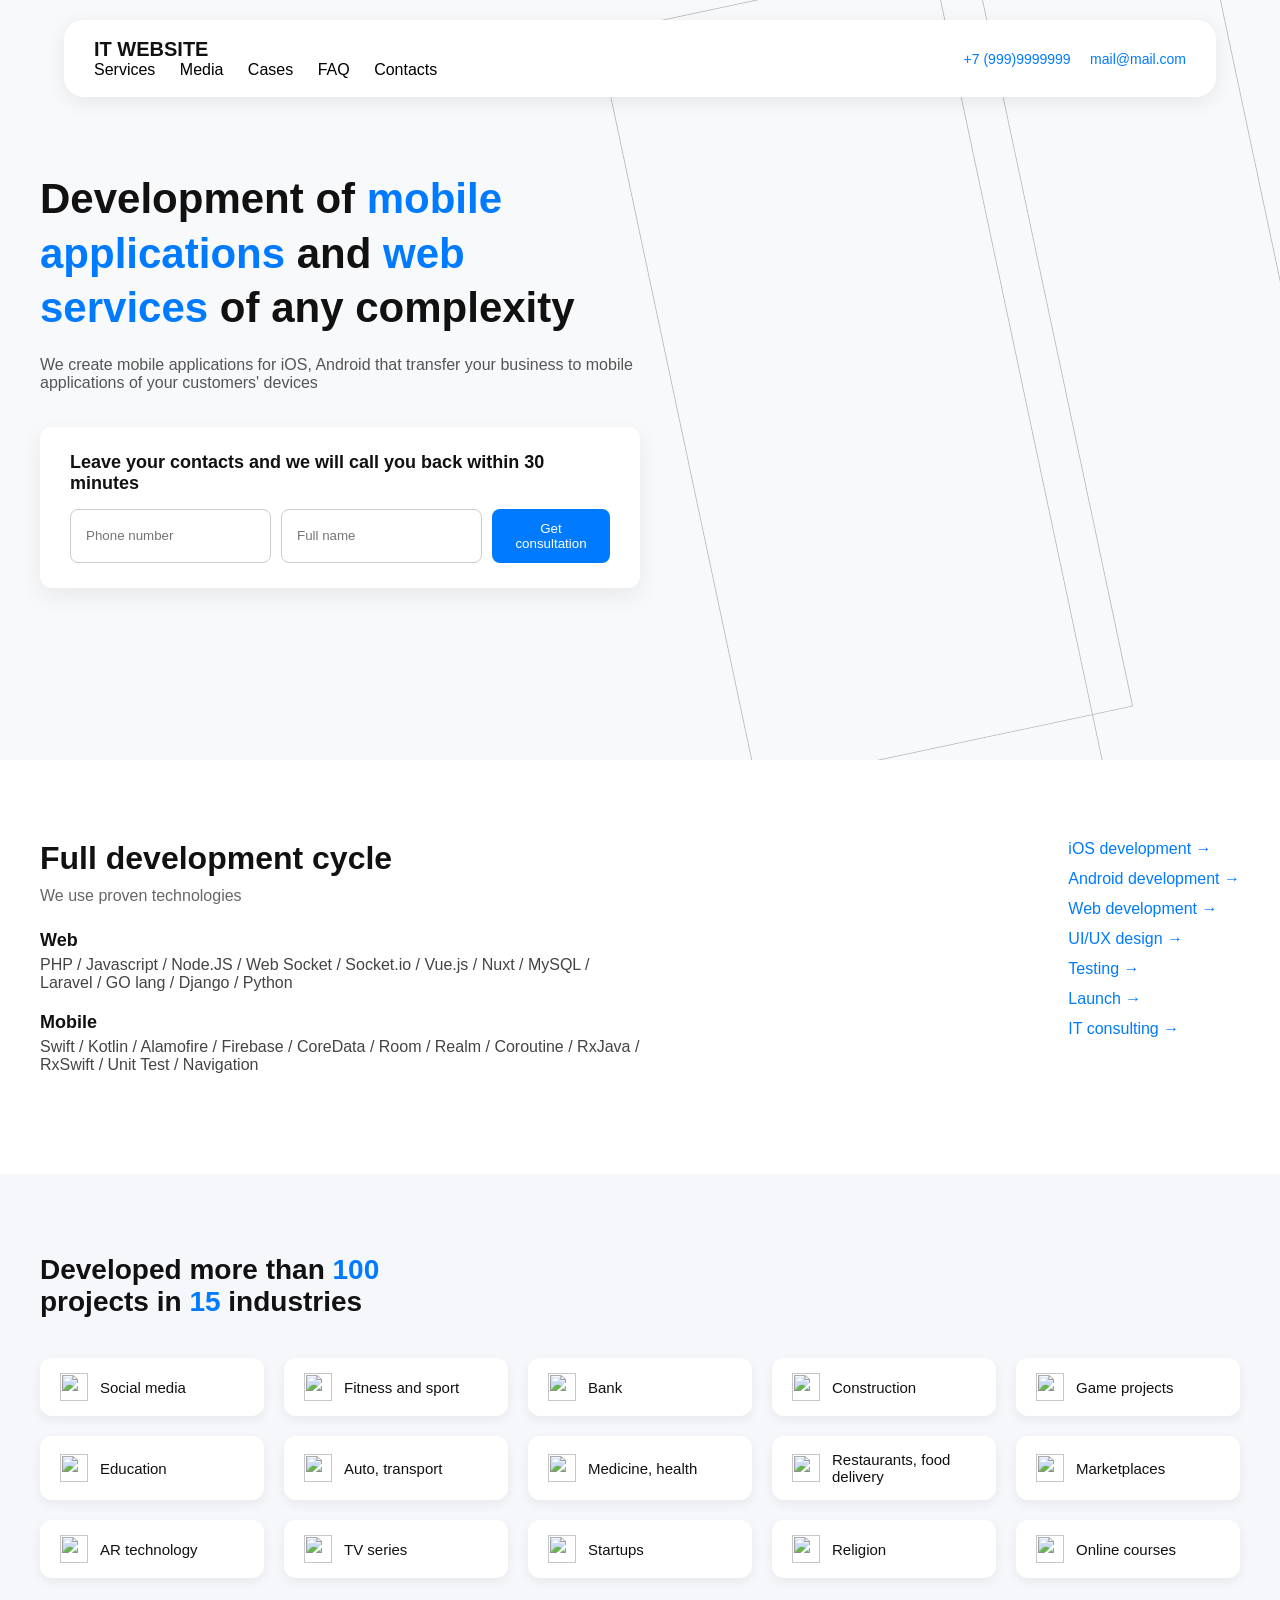
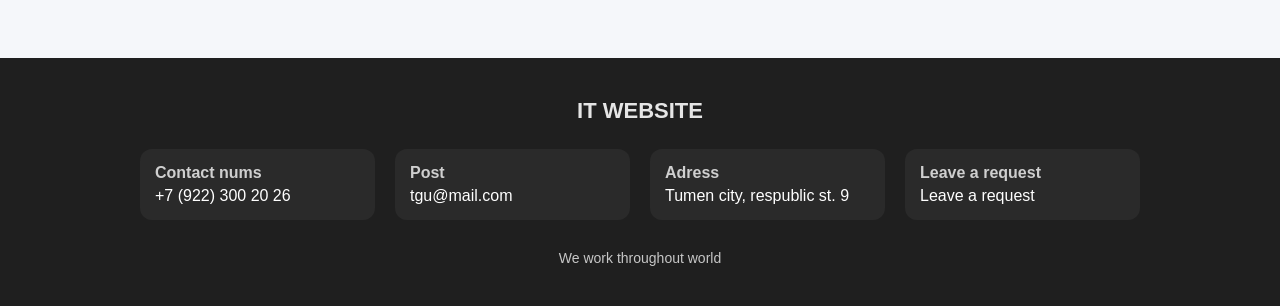
==== index.html @ d5c9a561 "Лабораторная работа 5()" ====
<!DOCTYPE html>
<html lang="ru">
<head>
    <meta charset="UTF-8">
    <meta name="viewport" content="width=device-width, initial-scale=1.0">
    <title>Главная страница</title>

    <link rel="stylesheet" href="assets/style/fonts.css">
    <link rel="stylesheet" href="assets/style/style.css">
</head>

<body class="main-page">
    <header class="modern-header">
        <div class="header-inner">

            <div class="header-left">
                <div class="burger">
                    <span></span>
                    <span></span>
                    <span></span>
                    
                </div>
                <span class="logo-text">IT WEBSITE</span>

                <nav class="main-menu">
                    <a href="index.html">Services</a>
                    <a href="#">Media</a>
                    <a href="#">Cases</a>
                    <a href="#">FAQ</a>
                    <a href="contacts.html">Contacts</a>
                </nav>
            </div>

            <div class="header-right">
                <a href="#" class="phone">+7 (999)9999999</a>
                <a href="#" class="email">mail@mail.com</a>
            </div>
        </div>
    </header>
    <div class="mobile-menu" id="mobileMenu">
        <button class="close-btn" id="closeBtn">&times;</button>
        <div class="mobile-logo">IT WEBSITE</div>
        

        <a href="index.html">Services</a>
        <a href="#">Media</a>
        <a href="#">Cases</a>
        <a href="#">FAQ</a>
        <a href="contacts.html">Contacts</a>

        <div class="mobile-bottom">
            <div class="mobile-phone">+7 (999)9999999</div>
            <div class="mobile-email">mail@mail.com</div>
        </div>
        
    </div>
    <main class="hero">
        <div class="hero-inner">

            <div class="hero-left">
                <h1 class="hero-title">
                    Development of <span>mobile applications</span> and 
                    <span>web services</span> of any complexity
                </h1>

                <p class="hero-subtitle">
                    We create mobile applications for iOS, Android that transfer your business
                    to mobile applications of your customers' devices
                </p>

                <div class="hero-form">
                    <h3>Leave your contacts and we will call you back within 30 minutes</h3>

                    <form>
                        <div class="form-row">
                            <input type="text" placeholder="Phone number">
                            <input type="text" placeholder="Full name">
                            <button class="btn-blue">Get consultation</button>
                        </div>
                    </form>
                </div>
            </div>

            <div class="hero-right">
                
                    <div class="img-wrapper img-1">
    
                        <img src="assets/images/column-left (1).webp" class="phone-img">
                    </div>
                    <div class="img-wrapper img-2" > 
                        <img src="assets/images/column-right.webp" class="phone-img ">
                    </div>
            
            </div>

        </div>
    </main>
    <section class="dev-cycle">
        <div class="dev-inner">

            <div class="dev-left">
                <h2 class="dev-title">Full development cycle</h2>
                <p class="dev-subtext">We use proven technologies</p>

                <div class="dev-block">
                    <h3>Web</h3>
                    <p>PHP / Javascript / Node.JS / Web Socket / Socket.io / Vue.js / Nuxt / MySQL / Laravel / GO lang / Django / Python</p>
                </div>

                <div class="dev-block">
                    <h3>Mobile</h3>
                    <p>Swift / Kotlin / Alamofire / Firebase / CoreData / Room / Realm / Coroutine / RxJava / RxSwift / Unit Test / Navigation</p>
                </div>
            </div>


            <div class="dev-right">
                <a href="#">iOS development →</a>
                <a href="#">Android development →</a>
                <a href="#">Web development →</a>
                <a href="#">UI/UX design →</a>
                <a href="#">Testing →</a>
                <a href="#">Launch →</a>
                <a href="#">IT consulting →</a>
            </div>

        </div>
    </section>

    <section class="industries">
        <div class="industries-inner">

            <h2 class="industries-title">
                Developed more than <span>100</span><br> projects in <span>15</span> industries
            </h2>

            <div class="industries-grid">
                <div class="ind-item">
                    <img src="assets/images/social-media.png" alt="">
                    Social media
                </div>

                <div class="ind-item">
                    <img src="assets/images/football.png" alt="">
                    Fitness and sport
                </div>

                <div class="ind-item">
                    <img src="assets/images/bank.png" alt="">
                    Bank
                </div>

                <div class="ind-item">
                    <img src="assets/images/builder.png" alt="">
                    Construction
                </div>

                <div class="ind-item">
                    <img src="assets/images/console.png" alt="">
                    Game projects
                </div>

                <div class="ind-item">
                    <img src="assets/images/graduation-cap.png" alt="">
                    Education
                </div>

                <div class="ind-item">
                    <img src="assets/images/car.png" alt="">
                    Auto, transport
                </div>

                <div class="ind-item">
                    <img src="assets/images/healthy.png" alt="">
                    Medicine, health
                </div>

                <div class="ind-item">
                    <img src="assets/images/food.png" alt="">
                    Restaurants, food delivery
                </div>

                <div class="ind-item">
                    <img src="assets/images/marketplace.png" alt="">
                    Marketplaces
                </div>

                <div class="ind-item">
                    <img src="assets/images/vr-goggles.png" alt="">
                    AR technology
                </div>

                <div class="ind-item">
                    <img src="assets/images/tv.png" alt="">
                    TV series
                </div>

                <div class="ind-item">
                    <img src="assets/images/travel.png" alt="">
                    Startups
                </div>

                <div class="ind-item">
                    <img src="assets/images/meditation.png" alt="">
                    Religion
                </div>

                <div class="ind-item">
                    <img src="assets/images/online-learning.png" alt="">
                    Online courses
                </div>
            </div>


        </div>
    </section>
    <footer class="modern-footer">
        <div class="footer-title">IT WEBSITE</div>

        <div class="footer-grid">
            <div class="footer-item">
                <div class="footer-label">Contact nums</div>
                <div class="footer-value">+7 (922) 300 20 26</div>
            </div>

            <div class="footer-item">
                <div class="footer-label">Post</div>
                <div class="footer-value">tgu@mail.com</div>
            </div>

            <div class="footer-item">
                <div class="footer-label">Adress</div>
                <div class="footer-value">Tumen city, respublic st. 9</div>
            </div>

            <div class="footer-item">
                <div class="footer-label">Leave a request</div>
                <div class="footer-value">Leave a request</div>
            </div>
        </div>

        <p class="footer-bottom">We work throughout world</p>
    </footer>
    <script>
        const burger = document.querySelector('.burger');
        const mobileMenu = document.getElementById('mobileMenu');
        const closeBtn = document.getElementById('closeBtn'); // новая кнопка

    // Открытие/закрытие меню при клике на бургер
        burger.addEventListener('click', () => {
            mobileMenu.classList.toggle('show');
            burger.classList.toggle('active');
        });

    // Закрытие меню при клике на крестик
        closeBtn.addEventListener('click', () => {
            mobileMenu.classList.remove('show');
            burger.classList.remove('active');
        });
    </script>
</body>
</html>
---- assets/style/fonts.css ----
@font-face {
    font-family: "Open Sans";
    src: url("../fonts/OpenSans-Regular.ttf") format("truetype");
    font-weight: normal;
    font-style: normal;
}

@font-face {
    font-family: "Open Sans";
    src: url("../fonts/OpenSans-Italic.ttf") format("truetype");
    font-weight: normal;
    font-style: italic;
}

@font-face {
    font-family: "Open Sans";
    src: url("../fonts/OpenSans-Bold.ttf") format("truetype");
    font-weight: bold;
    font-style: normal;
}
---- assets/style/style.css ----
* {
    margin: 0;
    padding: 0;
    box-sizing: border-box;
}
html, body {
    height: 100%;
}
body {
    font-family: Arial, sans-serif;
    background: #ffffff;
    color: #111;
    display: flex;
    flex-direction: column;
}

.modern-header {
    background: #ffffff;
    width: 90%;
    margin: 20px auto;
    border-radius: 20px;
    box-shadow: 0 5px 20px rgba(0,0,0,0.08);
    position: fixed;
    top: 0;
    left: 50%;
    transform: translateX(-50%);
    width: 90%;
    z-index: 998;
}

.header-inner {
    display: flex;
    justify-content: space-between;
    align-items: center;
    padding: 18px 30px;
}

.logo-text {
    font-size: 20px;
    font-weight: 700;
}

/* desktop menu */
.main-menu a {
    margin-right: 20px;
    text-decoration: none;
    color: #000;
}
.main-menu a:hover {
    color: #007bff;
}

main {
    flex: 1 0 auto;
}

.header-right a {
    margin-left: 15px;
    text-decoration: none;
    font-size: 14px;
    color: #007bff;
}

/* === HERO ======================= */

.hero {
    padding: 80px 0;
    background: #f8f9fb;
}

.hero-inner {
    display: flex;
    justify-content: space-between;
    align-items: center;
    max-width: 1300px;
    margin: 0 auto;
    padding: 0 40px;
    gap: 40px;
}

.hero-left {
    max-width: 600px;
}

.hero-title {
    font-size: 42px;
    line-height: 1.3;
    font-weight: 700;
}
.hero-title span {
    color: #007bff;
}

.hero-subtitle {
    margin: 20px 0 35px;
    font-size: 16px;
    color: #555;
}

.hero-form {
    background: #fff;
    padding: 25px 30px;
    border-radius: 12px;
    box-shadow: 0 8px 25px rgba(0,0,0,0.07);
}

.hero-form h3 {
    font-size: 18px;
    margin-bottom: 15px;
}

.form-row {
    display: flex;
    gap: 10px;
}

.form-row input {
    flex: 1;
    padding: 12px 15px;
    border-radius: 8px;
    border: 1px solid #ccc;
}

.btn-blue {
    padding: 12px 18px;
    background: #007bff;
    border-radius: 8px;
    border: none;
    color: white;
    cursor: pointer;
}
.btn-blue:hover {
    background: #0065d1;
}

.hero-right {
    position: relative;
    width: 550px;
    height: 600px;
}

.img-wrapper {
    position: absolute;
    overflow: 400px;
    border-radius: 25px;
}

.phone-img {
    width: 100%;
    height: 100%;
    object-fit: cover;
    transform: scale(1.1);  
}

.img-1 {
    width: 350px;
    height: 700px;
    left: 0;
    top: -60px;
    transform: rotate(-12deg);
}

.img-2 {
    width: 250px;
    height: 1000px;
    left: 325px;
    top: -300px;
    transform: rotate(-12deg);
}

/* === FOOTER =================== */

.modern-footer {
    background: #1f1f1f; 
    padding: 40px 20px;
    color: #e5e5e5;
}

.footer-title {
    text-align: center;
    font-size: 22px;
    font-weight: 700;
    margin-bottom: 25px;
}

.footer-grid {
    max-width: 1000px;
    margin: 0 auto;
    display: grid;
    grid-template-columns: repeat(4, 1fr);
    gap: 20px;
}

.footer-item {
    background: #2a2a2a;
    padding: 15px;
    border-radius: 12px;
}

.footer-label {
    font-weight: 600;
    margin-bottom: 5px;
    color: #cfcfcf;
}

.footer-value {
    color: #ffffff;
}

.footer-bottom {
    margin-top: 30px;
    text-align: center;
    font-size: 14px;
    color: #c7c7c7;
}

/* === DEV SECTION =================== */

.dev-cycle {
    background: #ffffff;
    padding: 80px 0;
    position: relative;
    z-index: 10px;
}

.dev-inner {
    max-width: 1300px;
    margin: 0 auto;
    padding: 0 40px;
    display: flex;
    justify-content: space-between;
    gap: 60px;
}

.dev-left {
    max-width: 600px;
}

.dev-title {
    font-size: 32px;
    font-weight: 700;
}

.dev-subtext {
    margin: 10px 0 25px;
    color: #666;
}

.dev-block h3 {
    font-size: 18px;
    margin-bottom: 5px;
}
.dev-block p {
    color: #444;
    margin-bottom: 20px;
}

.dev-right {
    display: flex;
    flex-direction: column;
    gap: 12px;
    font-size: 16px;
}

.dev-right a {
    text-decoration: none;
    color: #007bff;
    font-weight: 500;
}
.dev-right a:hover {
    text-decoration: underline;
}

/* === INDUSTRIES =================== */

.industries {
    background: #f5f7fa;
    padding: 80px 0;
}

.industries-inner {
    max-width: 1300px;
    margin: 0 auto;
    padding: 0 40px;
}

.industries-title {
    font-size: 28px;
    font-weight: 700;
    margin-bottom: 40px;
}
.industries-title span {
    color: #007bff;
}

.industries-grid {
    display: grid;
    grid-template-columns: repeat(5, 1fr);
    gap: 20px;
}

.ind-item {
    display: flex;
    align-items: center;
    gap: 12px;
    padding: 15px 20px;
    background: white;
    border-radius: 12px;
    box-shadow: 0 4px 12px rgba(0,0,0,0.06);
    font-size: 15px;
    font-weight: 500;
}

.ind-item img {
    width: 28px;
    height: 28px;
    object-fit: contain;
    opacity: 0.9;
}

/* ============================================ */
/* ---------- BURGER + MOBILE MENU ------------ */
/* ============================================ */

.burger {
    width: 26px;
    height: 20px;
    display: none;
    flex-direction: column;
    justify-content: space-between;
    cursor: pointer;
    position: relative;
    z-index: 999;
}
.close-btn {
    position: absolute;   /* относительно .mobile-menu */
    top: 15px;            /* отступ сверху */
    left: 15px;           /* отступ слева */
    background: transparent;
    border: none;
    font-size: 28px;
    cursor: pointer;
    z-index: 1000;        /* чтобы была выше всего меню */
}
.burger span {
    height: 3px;
    width: 100%;
    background: #000;
    border-radius: 3px;
    transition: 0.3s;
}

.burger.active span:nth-child(1) {
    transform: translateY(8px) rotate(45deg);
}
.burger.active span:nth-child(2) {
    opacity: 0;
}
.burger.active span:nth-child(3) {
    transform: translateY(-8px) rotate(-45deg);
}

.mobile-menu {
    display: none;
    flex-direction: column;
    position: fixed;
    top: 0;
    left: 0;
    width: 100%;
    height: 50%;
    background: #ffffff;
    z-index: 999;
    padding-top: 80px;
    box-shadow: 0 4px 15px rgba(0,0,0,0.1);
    overflow-y: auto;
    text-align: center;
}

.mobile-menu.show {
    display: flex;
}

.mobile-logo {
    font-size: 24px;
    font-weight: 700;
    padding: 20px 25px;
    border-bottom: 1px solid #f0f0f0;
    margin-bottom: 10px;
    text-align: center;
}

.mobile-menu a {
    padding: 18px 25px;
    text-decoration: none;
    color: #000;
    font-size: 20px;
    border-bottom: 1px solid #f5f5f5;
    text-align: center;
}
.mobile-menu a:hover {
    background: #f2f2f2;
}

.mobile-bottom {
    margin-top: 40px;
    padding: 30px 25px;
    border-top: none;
    color: #007bff;
    font-size: 18px;
    text-align: center;
}

.mobile-phone {
    
    gap: 15px;
    justify-content: center;
    display: flex;
}


/* ============================================ */
/* --------------- RESPONSIVE ---------------- */
/* ============================================ */

@media (max-width: 768px) {

    .header-inner {
        padding: 12px 20px;
    }
    .modern-header {
        padding: 10px 0;
    }

    .burger {
        display: flex;
    }

    .logo-text {
        position: absolute;
        left: 50%;
        transform: translateX(-50%);
        font-size: 20px;
        white-space: nowrap;
    }

    .header-right {
        margin-left: auto;
    }

    .header-left {
        display: flex;
        align-items: center;
        gap: 30px;
    }

    .main-menu {
        display: none;
    }

    .hero-inner {
        justify-content: space-between;
    }

    .img-1 {
        width: 250px;
        height: 600px;
        left: -20px;
        top: -40px;
        transform: rotate(-12deg);
    }

    .img-2 {
        width: 200px;
        height: 800px;
        left: 225px;
        top: -180px;
        transform: rotate(-12deg);
    }

    .hero-left {
        max-width: 100%;
    }

    .hero-title {
        font-size: 32px;
    }

    .hero-subtitle {
        font-size: 15px;
    }

    .form-row {
        flex-direction: column;
    }

    .industries-grid {
        grid-template-columns: repeat(3, 1fr);
        gap: 15px;
    }

    .footer-grid {
        grid-template-columns: repeat(2, 1fr);
    }

    .dev-inner {
        flex-direction: row;
        align-items: flex-start;
        justify-content: space-between;
        padding: 0 20px;
        gap: 20px;
        width: 768px;
        
    }

    .dev-left {
        max-width: 60%;
    }

    .dev-right {
        max-width: 50%;
        margin-top: 0;
        text-align: right;
        display: flex;
        flex-direction: column;
        gap: 10px;
    }
}

@media (max-width: 425px) {

    .hero-inner {
        
        align-items: center;
        text-align: center;
        padding: 0 20px;
        flex-direction: column;
       
    }
    .header-right {
        margin-left: auto;
    }
    

    .hero-right {
        width: 100%;
        height: auto;
        display: flex;
        justify-content: center;
        gap: 20px;
        margin-top: 40px;
        position: relative;
        margin-left: auto;
    }

    .img-wrapper {
        position: relative;
        transform: none;
        left: 0;
        top: 0;
        width: 140px !important;
        height: 280px !important;

    }

    
    .hero-form {
        width: 100%;
    }


    
    .dev-inner {
        flex-direction: column;
        align-items: center;
        text-align: center;
        gap: 30px;
        padding: 0 15px;
        width: 100%;
    }
    


    header a {
        color: inherit !important;
        text-decoration: none !important;
        display: none;
    }
    .dev-left,
    .dev-right {
        max-width: 100%;
        text-align: center;
    }

    .dev-right a {
        text-align: center;
        font-size: 16px;
    }
    
    
    .industries-inner {
        padding: 0 15px;
        width: 100%;
    }

    .industries-grid {
        width: 100%;
        grid-template-columns: 1fr;
        gap: 15px;
    }

    .ind-item {
        justify-content: center;
        width: 100%;
    }


   
    .modern-footer {
        text-align: center;
    }

    .footer-grid {
        width: 100%;
        grid-template-columns: 1fr;
    }

    .footer-item {
        width: 100%;
        text-align: center;
    }
   
}
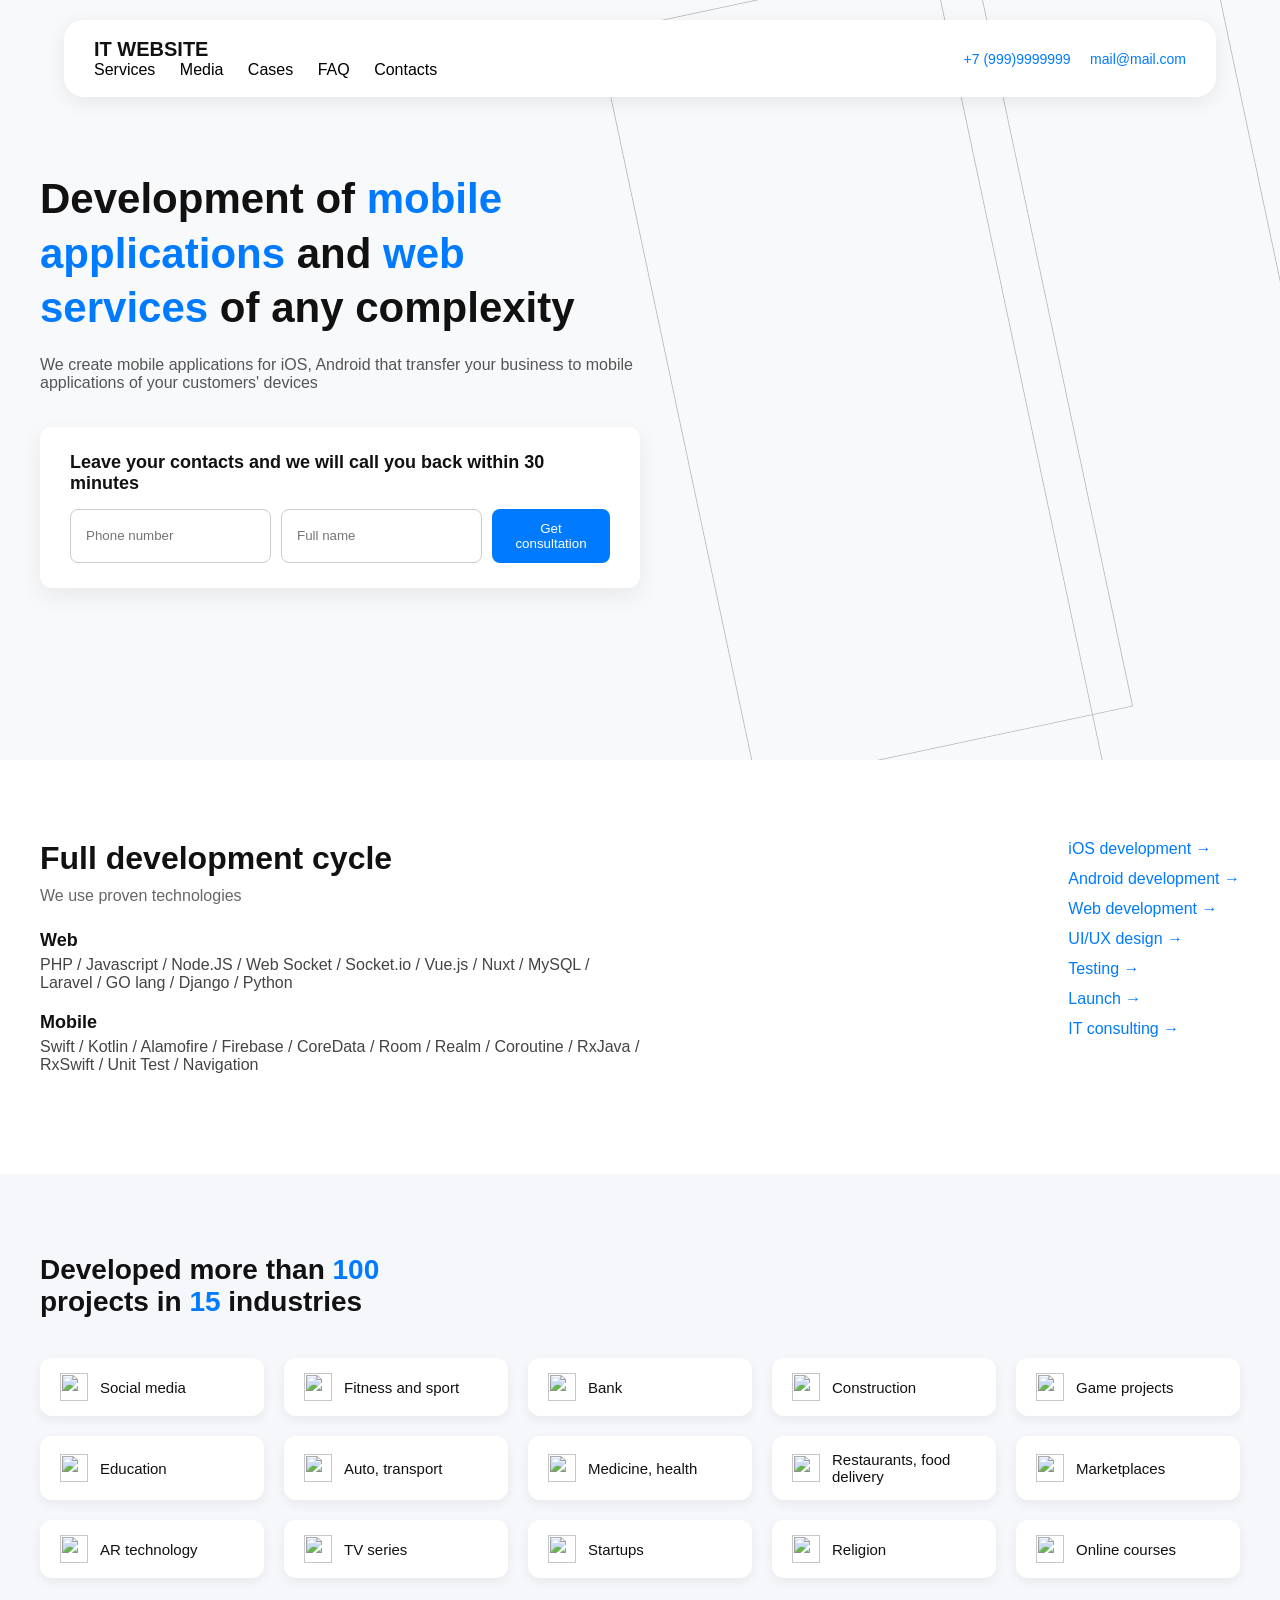
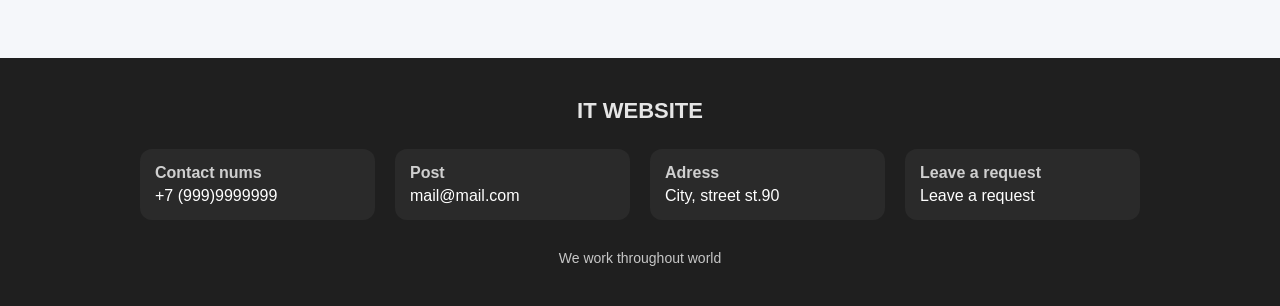
==== commit 8f7965b9: "lesson6" ====
--- a/index.html
+++ b/index.html
@@ -220,17 +220,17 @@
         <div class="footer-grid">
             <div class="footer-item">
                 <div class="footer-label">Contact nums</div>
-                <div class="footer-value">+7 (922) 300 20 26</div>
+                <div class="footer-value">+7 (999)9999999</div>
             </div>
 
             <div class="footer-item">
                 <div class="footer-label">Post</div>
-                <div class="footer-value">tgu@mail.com</div>
+                <div class="footer-value">mail@mail.com</div>
             </div>
 
             <div class="footer-item">
                 <div class="footer-label">Adress</div>
-                <div class="footer-value">Tumen city, respublic st. 9</div>
+                <div class="footer-value">City, street st.90</div>
             </div>
 
             <div class="footer-item">
--- a/assets/style/style.css
+++ b/assets/style/style.css
@@ -1,632 +1,483 @@
 * {
-    margin: 0;
-    padding: 0;
-    box-sizing: border-box;
-}
+  margin: 0;
+  padding: 0;
+  box-sizing: border-box;
+}
+
 html, body {
-    height: 100%;
-}
+  height: 100%;
+}
+
 body {
-    font-family: Arial, sans-serif;
-    background: #ffffff;
-    color: #111;
+  font-family: Arial, sans-serif;
+  background: #ffffff;
+  color: #111;
+  display: flex;
+  flex-direction: column;
+}
+
+.modern-header {
+  background: #ffffff;
+  width: 90%;
+  margin: 20px auto;
+  border-radius: 20px;
+  box-shadow: 0 5px 20px rgba(0, 0, 0, 0.08);
+  position: fixed;
+  top: 0;
+  left: 50%;
+  transform: translateX(-50%);
+  z-index: 998;
+}
+.modern-header .header-inner {
+  display: flex;
+  justify-content: space-between;
+  align-items: center;
+  padding: 18px 30px;
+}
+.modern-header .logo-text {
+  font-size: 20px;
+  font-weight: 700;
+}
+.modern-header .main-menu a {
+  margin-right: 20px;
+  text-decoration: none;
+  color: #000;
+}
+.modern-header .main-menu a:hover {
+  color: #007bff;
+}
+.modern-header .header-right a {
+  margin-left: 15px;
+  text-decoration: none;
+  font-size: 14px;
+  color: #007bff;
+}
+
+main {
+  flex: 1 0 auto;
+}
+
+.hero {
+  padding: 80px 0;
+  background: #f8f9fb;
+}
+.hero .hero-inner {
+  display: flex;
+  justify-content: space-between;
+  align-items: center;
+  max-width: 1300px;
+  margin: 0 auto;
+  padding: 0 40px;
+  gap: 40px;
+}
+.hero .hero-left {
+  max-width: 600px;
+}
+.hero .hero-left .hero-title {
+  font-size: 42px;
+  line-height: 1.3;
+  font-weight: 700;
+}
+.hero .hero-left .hero-title span {
+  color: #007bff;
+}
+.hero .hero-left .hero-subtitle {
+  margin: 20px 0 35px;
+  font-size: 16px;
+  color: #555;
+}
+.hero .hero-left .hero-form {
+  background: #ffffff;
+  padding: 25px 30px;
+  border-radius: 12px;
+  box-shadow: 0 8px 25px rgba(0, 0, 0, 0.07);
+}
+.hero .hero-left .hero-form h3 {
+  font-size: 18px;
+  margin-bottom: 15px;
+}
+.hero .hero-left .hero-form .form-row {
+  display: flex;
+  gap: 10px;
+}
+.hero .hero-left .hero-form .form-row input {
+  flex: 1;
+  padding: 12px 15px;
+  border-radius: 8px;
+  border: 1px solid #ccc;
+}
+.hero .hero-left .btn-blue {
+  padding: 12px 18px;
+  background: #007bff;
+  border-radius: 8px;
+  border: none;
+  color: white;
+  cursor: pointer;
+}
+.hero .hero-left .btn-blue:hover {
+  background: rgb(0, 103.32, 214.2);
+}
+.hero .hero-right {
+  position: relative;
+  width: 550px;
+  height: 600px;
+}
+.hero .hero-right .img-wrapper {
+  position: absolute;
+  border-radius: 25px;
+}
+.hero .hero-right .img-wrapper .phone-img {
+  width: 100%;
+  height: 100%;
+  -o-object-fit: cover;
+     object-fit: cover;
+  transform: scale(1.1);
+}
+.hero .hero-right .img-1 {
+  width: 350px;
+  height: 700px;
+  left: 0;
+  top: -60px;
+  transform: rotate(-12deg);
+}
+.hero .hero-right .img-2 {
+  width: 250px;
+  height: 1000px;
+  left: 325px;
+  top: -300px;
+  transform: rotate(-12deg);
+}
+
+.modern-footer {
+  background: #1f1f1f;
+  padding: 40px 20px;
+  color: #e5e5e5;
+}
+.modern-footer .footer-title {
+  text-align: center;
+  font-size: 22px;
+  font-weight: 700;
+  margin-bottom: 25px;
+}
+.modern-footer .footer-grid {
+  max-width: 1000px;
+  margin: 0 auto;
+  display: grid;
+  grid-template-columns: repeat(4, 1fr);
+  gap: 20px;
+}
+.modern-footer .footer-grid .footer-item {
+  background: #2a2a2a;
+  padding: 15px;
+  border-radius: 12px;
+}
+.modern-footer .footer-grid .footer-item .footer-label {
+  font-weight: 600;
+  margin-bottom: 5px;
+  color: #cfcfcf;
+}
+.modern-footer .footer-grid .footer-item .footer-value {
+  color: white;
+}
+.modern-footer .footer-bottom {
+  margin-top: 30px;
+  text-align: center;
+  font-size: 14px;
+  color: #c7c7c7;
+}
+
+@keyframes moveUpDown {
+  0% {
+    transform: translateY(0);
+  }
+  50% {
+    transform: translateY(-25px);
+  }
+  100% {
+    transform: translateY(0);
+  }
+}
+@keyframes moveDownUp {
+  0% {
+    transform: translateY(0);
+  }
+  50% {
+    transform: translateY(25px);
+  }
+  100% {
+    transform: translateY(0);
+  }
+}
+.hero-right .img-wrapper .phone-img {
+  display: block;
+}
+.hero-right .img-1 .phone-img {
+  animation: moveUpDown 6s ease-in-out infinite;
+}
+.hero-right .img-2 .phone-img {
+  animation: moveDownUp 6s ease-in-out infinite;
+}
+
+.dev-cycle {
+  background: #ffffff;
+  padding: 80px 0;
+  position: relative;
+  z-index: 10;
+}
+.dev-cycle .dev-inner {
+  max-width: 1300px;
+  margin: 0 auto;
+  padding: 0 40px;
+  display: flex;
+  justify-content: space-between;
+  gap: 60px;
+}
+.dev-cycle .dev-inner .dev-left {
+  max-width: 600px;
+}
+.dev-cycle .dev-inner .dev-left .dev-title {
+  font-size: 32px;
+  font-weight: 700;
+}
+.dev-cycle .dev-inner .dev-left .dev-subtext {
+  margin: 10px 0 25px;
+  color: #666;
+}
+.dev-cycle .dev-inner .dev-left .dev-block h3 {
+  font-size: 18px;
+  margin-bottom: 5px;
+}
+.dev-cycle .dev-inner .dev-left .dev-block p {
+  color: #444;
+  margin-bottom: 20px;
+}
+.dev-cycle .dev-inner .dev-right {
+  display: flex;
+  flex-direction: column;
+  gap: 12px;
+  font-size: 16px;
+}
+.dev-cycle .dev-inner .dev-right a {
+  text-decoration: none;
+  color: #007bff;
+  font-weight: 500;
+}
+.dev-cycle .dev-inner .dev-right a:hover {
+  text-decoration: underline;
+}
+
+.industries {
+  background: #f5f7fa;
+  padding: 80px 0;
+}
+.industries .industries-inner {
+  max-width: 1300px;
+  margin: 0 auto;
+  padding: 0 40px;
+}
+.industries .industries-inner .industries-title {
+  font-size: 28px;
+  font-weight: 700;
+  margin-bottom: 40px;
+}
+.industries .industries-inner .industries-title span {
+  color: #007bff;
+}
+.industries .industries-inner .industries-grid {
+  display: grid;
+  grid-template-columns: repeat(5, 1fr);
+  gap: 20px;
+}
+.industries .industries-inner .industries-grid .ind-item {
+  display: flex;
+  align-items: center;
+  gap: 12px;
+  padding: 15px 20px;
+  background: white;
+  border-radius: 12px;
+  box-shadow: 0 4px 12px rgba(0, 0, 0, 0.06);
+  font-size: 15px;
+  font-weight: 500;
+}
+.industries .industries-inner .industries-grid .ind-item img {
+  width: 28px;
+  height: 28px;
+  -o-object-fit: contain;
+     object-fit: contain;
+  opacity: 0.9;
+}
+
+.burger {
+  width: 26px;
+  height: 20px;
+  display: none;
+  flex-direction: column;
+  justify-content: space-between;
+  cursor: pointer;
+  position: relative;
+  z-index: 999;
+}
+.burger span {
+  height: 3px;
+  width: 100%;
+  background: #000;
+  border-radius: 3px;
+  transition: 0.3s;
+}
+.burger.active span:nth-child(1) {
+  transform: translateY(8px) rotate(45deg);
+}
+.burger.active span:nth-child(2) {
+  opacity: 0;
+}
+.burger.active span:nth-child(3) {
+  transform: translateY(-8px) rotate(-45deg);
+}
+
+.close-btn {
+  position: absolute;
+  top: 15px;
+  left: 15px;
+  background: transparent;
+  border: none;
+  font-size: 28px;
+  cursor: pointer;
+  z-index: 1000;
+}
+
+.mobile-menu {
+  display: none;
+  flex-direction: column;
+  position: fixed;
+  top: 0;
+  left: 0;
+  width: 100%;
+  height: 50%;
+  background: #ffffff;
+  z-index: 999;
+  padding-top: 80px;
+  box-shadow: 0 4px 15px rgba(0, 0, 0, 0.1);
+  overflow-y: auto;
+  text-align: center;
+}
+.mobile-menu.show {
+  display: flex;
+}
+.mobile-menu .mobile-logo {
+  font-size: 24px;
+  font-weight: 700;
+  padding: 20px 25px;
+  border-bottom: 1px solid #f0f0f0;
+  margin-bottom: 10px;
+}
+.mobile-menu a {
+  padding: 18px 25px;
+  text-decoration: none;
+  color: #000;
+  font-size: 20px;
+  border-bottom: 1px solid #f5f5f5;
+}
+.mobile-menu a:hover {
+  background: #f2f2f2;
+}
+.mobile-menu .mobile-bottom {
+  margin-top: 40px;
+  padding: 30px 25px;
+  color: #007bff;
+  font-size: 18px;
+}
+.mobile-menu .mobile-bottom .mobile-phone {
+  display: flex;
+  justify-content: center;
+  gap: 15px;
+}
+
+@media (max-width: 768px) {
+  .header-inner {
+    padding: 12px 20px;
+  }
+  .modern-header {
+    padding: 10px 0;
+  }
+  .burger {
     display: flex;
-    flex-direction: column;
-}
-
-.modern-header {
-    background: #ffffff;
-    width: 90%;
-    margin: 20px auto;
-    border-radius: 20px;
-    box-shadow: 0 5px 20px rgba(0,0,0,0.08);
-    position: fixed;
-    top: 0;
+  }
+  .logo-text {
+    position: absolute;
     left: 50%;
     transform: translateX(-50%);
-    width: 90%;
-    z-index: 998;
-}
-
-.header-inner {
+    font-size: 20px;
+    white-space: nowrap;
+  }
+  .main-menu {
+    display: none;
+  }
+  .hero-inner {
+    justify-content: space-between;
+  }
+  .img-1 {
+    width: 250px;
+    height: 600px;
+    left: -20px;
+    top: -40px;
+  }
+  .img-2 {
+    width: 200px;
+    height: 800px;
+    left: 225px;
+    top: -180px;
+  }
+  .form-row {
+    flex-direction: column;
+  }
+  .industries-grid {
+    grid-template-columns: repeat(3, 1fr);
+    gap: 15px;
+  }
+  .footer-grid {
+    grid-template-columns: repeat(2, 1fr);
+  }
+  .dev-inner {
+    flex-direction: row;
+    padding: 0 20px;
+    gap: 20px;
+    width: 768px;
+  }
+  .dev-left {
+    max-width: 60%;
+  }
+  .dev-right {
+    max-width: 50%;
+    text-align: right;
+  }
+}
+@media (max-width: 425px) {
+  .hero-inner {
+    flex-direction: column;
+    text-align: center;
+    padding: 0 20px;
+  }
+  .hero-right {
+    width: 100%;
     display: flex;
-    justify-content: space-between;
-    align-items: center;
-    padding: 18px 30px;
-}
-
-.logo-text {
-    font-size: 20px;
-    font-weight: 700;
-}
-
-/* desktop menu */
-.main-menu a {
-    margin-right: 20px;
-    text-decoration: none;
-    color: #000;
-}
-.main-menu a:hover {
-    color: #007bff;
-}
-
-main {
-    flex: 1 0 auto;
-}
-
-.header-right a {
-    margin-left: 15px;
-    text-decoration: none;
-    font-size: 14px;
-    color: #007bff;
-}
-
-/* === HERO ======================= */
-
-.hero {
-    padding: 80px 0;
-    background: #f8f9fb;
-}
-
-.hero-inner {
-    display: flex;
-    justify-content: space-between;
-    align-items: center;
-    max-width: 1300px;
-    margin: 0 auto;
-    padding: 0 40px;
-    gap: 40px;
-}
-
-.hero-left {
-    max-width: 600px;
-}
-
-.hero-title {
-    font-size: 42px;
-    line-height: 1.3;
-    font-weight: 700;
-}
-.hero-title span {
-    color: #007bff;
-}
-
-.hero-subtitle {
-    margin: 20px 0 35px;
-    font-size: 16px;
-    color: #555;
-}
-
-.hero-form {
-    background: #fff;
-    padding: 25px 30px;
-    border-radius: 12px;
-    box-shadow: 0 8px 25px rgba(0,0,0,0.07);
-}
-
-.hero-form h3 {
-    font-size: 18px;
-    margin-bottom: 15px;
-}
-
-.form-row {
-    display: flex;
-    gap: 10px;
-}
-
-.form-row input {
-    flex: 1;
-    padding: 12px 15px;
-    border-radius: 8px;
-    border: 1px solid #ccc;
-}
-
-.btn-blue {
-    padding: 12px 18px;
-    background: #007bff;
-    border-radius: 8px;
-    border: none;
-    color: white;
-    cursor: pointer;
-}
-.btn-blue:hover {
-    background: #0065d1;
-}
-
-.hero-right {
+    justify-content: center;
+    margin-top: 40px;
+  }
+  .hero-right .img-wrapper {
     position: relative;
-    width: 550px;
-    height: 600px;
-}
-
-.img-wrapper {
-    position: absolute;
-    overflow: 400px;
-    border-radius: 25px;
-}
-
-.phone-img {
+    width: 140px !important;
+    height: 280px !important;
+  }
+  .dev-inner {
+    flex-direction: column;
+    text-align: center;
+    gap: 30px;
     width: 100%;
-    height: 100%;
-    object-fit: cover;
-    transform: scale(1.1);  
-}
-
-.img-1 {
-    width: 350px;
-    height: 700px;
-    left: 0;
-    top: -60px;
-    transform: rotate(-12deg);
-}
-
-.img-2 {
-    width: 250px;
-    height: 1000px;
-    left: 325px;
-    top: -300px;
-    transform: rotate(-12deg);
-}
-
-/* === FOOTER =================== */
-
-.modern-footer {
-    background: #1f1f1f; 
-    padding: 40px 20px;
-    color: #e5e5e5;
-}
-
-.footer-title {
-    text-align: center;
-    font-size: 22px;
-    font-weight: 700;
-    margin-bottom: 25px;
-}
-
-.footer-grid {
-    max-width: 1000px;
-    margin: 0 auto;
-    display: grid;
-    grid-template-columns: repeat(4, 1fr);
-    gap: 20px;
-}
-
-.footer-item {
-    background: #2a2a2a;
-    padding: 15px;
-    border-radius: 12px;
-}
-
-.footer-label {
-    font-weight: 600;
-    margin-bottom: 5px;
-    color: #cfcfcf;
-}
-
-.footer-value {
-    color: #ffffff;
-}
-
-.footer-bottom {
-    margin-top: 30px;
-    text-align: center;
-    font-size: 14px;
-    color: #c7c7c7;
-}
-
-/* === DEV SECTION =================== */
-
-.dev-cycle {
-    background: #ffffff;
-    padding: 80px 0;
-    position: relative;
-    z-index: 10px;
-}
-
-.dev-inner {
-    max-width: 1300px;
-    margin: 0 auto;
-    padding: 0 40px;
-    display: flex;
-    justify-content: space-between;
-    gap: 60px;
-}
-
-.dev-left {
-    max-width: 600px;
-}
-
-.dev-title {
-    font-size: 32px;
-    font-weight: 700;
-}
-
-.dev-subtext {
-    margin: 10px 0 25px;
-    color: #666;
-}
-
-.dev-block h3 {
-    font-size: 18px;
-    margin-bottom: 5px;
-}
-.dev-block p {
-    color: #444;
-    margin-bottom: 20px;
-}
-
-.dev-right {
-    display: flex;
-    flex-direction: column;
-    gap: 12px;
-    font-size: 16px;
-}
-
-.dev-right a {
-    text-decoration: none;
-    color: #007bff;
-    font-weight: 500;
-}
-.dev-right a:hover {
-    text-decoration: underline;
-}
-
-/* === INDUSTRIES =================== */
-
-.industries {
-    background: #f5f7fa;
-    padding: 80px 0;
-}
-
-.industries-inner {
-    max-width: 1300px;
-    margin: 0 auto;
-    padding: 0 40px;
-}
-
-.industries-title {
-    font-size: 28px;
-    font-weight: 700;
-    margin-bottom: 40px;
-}
-.industries-title span {
-    color: #007bff;
-}
-
-.industries-grid {
-    display: grid;
-    grid-template-columns: repeat(5, 1fr);
-    gap: 20px;
-}
-
-.ind-item {
-    display: flex;
-    align-items: center;
-    gap: 12px;
-    padding: 15px 20px;
-    background: white;
-    border-radius: 12px;
-    box-shadow: 0 4px 12px rgba(0,0,0,0.06);
-    font-size: 15px;
-    font-weight: 500;
-}
-
-.ind-item img {
-    width: 28px;
-    height: 28px;
-    object-fit: contain;
-    opacity: 0.9;
-}
-
-/* ============================================ */
-/* ---------- BURGER + MOBILE MENU ------------ */
-/* ============================================ */
-
-.burger {
-    width: 26px;
-    height: 20px;
-    display: none;
-    flex-direction: column;
-    justify-content: space-between;
-    cursor: pointer;
-    position: relative;
-    z-index: 999;
-}
-.close-btn {
-    position: absolute;   /* относительно .mobile-menu */
-    top: 15px;            /* отступ сверху */
-    left: 15px;           /* отступ слева */
-    background: transparent;
-    border: none;
-    font-size: 28px;
-    cursor: pointer;
-    z-index: 1000;        /* чтобы была выше всего меню */
-}
-.burger span {
-    height: 3px;
-    width: 100%;
-    background: #000;
-    border-radius: 3px;
-    transition: 0.3s;
-}
-
-.burger.active span:nth-child(1) {
-    transform: translateY(8px) rotate(45deg);
-}
-.burger.active span:nth-child(2) {
-    opacity: 0;
-}
-.burger.active span:nth-child(3) {
-    transform: translateY(-8px) rotate(-45deg);
-}
-
-.mobile-menu {
-    display: none;
-    flex-direction: column;
-    position: fixed;
-    top: 0;
-    left: 0;
-    width: 100%;
-    height: 50%;
-    background: #ffffff;
-    z-index: 999;
-    padding-top: 80px;
-    box-shadow: 0 4px 15px rgba(0,0,0,0.1);
-    overflow-y: auto;
-    text-align: center;
-}
-
-.mobile-menu.show {
-    display: flex;
-}
-
-.mobile-logo {
-    font-size: 24px;
-    font-weight: 700;
-    padding: 20px 25px;
-    border-bottom: 1px solid #f0f0f0;
-    margin-bottom: 10px;
-    text-align: center;
-}
-
-.mobile-menu a {
-    padding: 18px 25px;
-    text-decoration: none;
-    color: #000;
-    font-size: 20px;
-    border-bottom: 1px solid #f5f5f5;
-    text-align: center;
-}
-.mobile-menu a:hover {
-    background: #f2f2f2;
-}
-
-.mobile-bottom {
-    margin-top: 40px;
-    padding: 30px 25px;
-    border-top: none;
-    color: #007bff;
-    font-size: 18px;
-    text-align: center;
-}
-
-.mobile-phone {
-    
-    gap: 15px;
-    justify-content: center;
-    display: flex;
-}
-
-
-/* ============================================ */
-/* --------------- RESPONSIVE ---------------- */
-/* ============================================ */
-
-@media (max-width: 768px) {
-
-    .header-inner {
-        padding: 12px 20px;
-    }
-    .modern-header {
-        padding: 10px 0;
-    }
-
-    .burger {
-        display: flex;
-    }
-
-    .logo-text {
-        position: absolute;
-        left: 50%;
-        transform: translateX(-50%);
-        font-size: 20px;
-        white-space: nowrap;
-    }
-
-    .header-right {
-        margin-left: auto;
-    }
-
-    .header-left {
-        display: flex;
-        align-items: center;
-        gap: 30px;
-    }
-
-    .main-menu {
-        display: none;
-    }
-
-    .hero-inner {
-        justify-content: space-between;
-    }
-
-    .img-1 {
-        width: 250px;
-        height: 600px;
-        left: -20px;
-        top: -40px;
-        transform: rotate(-12deg);
-    }
-
-    .img-2 {
-        width: 200px;
-        height: 800px;
-        left: 225px;
-        top: -180px;
-        transform: rotate(-12deg);
-    }
-
-    .hero-left {
-        max-width: 100%;
-    }
-
-    .hero-title {
-        font-size: 32px;
-    }
-
-    .hero-subtitle {
-        font-size: 15px;
-    }
-
-    .form-row {
-        flex-direction: column;
-    }
-
-    .industries-grid {
-        grid-template-columns: repeat(3, 1fr);
-        gap: 15px;
-    }
-
-    .footer-grid {
-        grid-template-columns: repeat(2, 1fr);
-    }
-
-    .dev-inner {
-        flex-direction: row;
-        align-items: flex-start;
-        justify-content: space-between;
-        padding: 0 20px;
-        gap: 20px;
-        width: 768px;
-        
-    }
-
-    .dev-left {
-        max-width: 60%;
-    }
-
-    .dev-right {
-        max-width: 50%;
-        margin-top: 0;
-        text-align: right;
-        display: flex;
-        flex-direction: column;
-        gap: 10px;
-    }
-}
-
-@media (max-width: 425px) {
-
-    .hero-inner {
-        
-        align-items: center;
-        text-align: center;
-        padding: 0 20px;
-        flex-direction: column;
-       
-    }
-    .header-right {
-        margin-left: auto;
-    }
-    
-
-    .hero-right {
-        width: 100%;
-        height: auto;
-        display: flex;
-        justify-content: center;
-        gap: 20px;
-        margin-top: 40px;
-        position: relative;
-        margin-left: auto;
-    }
-
-    .img-wrapper {
-        position: relative;
-        transform: none;
-        left: 0;
-        top: 0;
-        width: 140px !important;
-        height: 280px !important;
-
-    }
-
-    
-    .hero-form {
-        width: 100%;
-    }
-
-
-    
-    .dev-inner {
-        flex-direction: column;
-        align-items: center;
-        text-align: center;
-        gap: 30px;
-        padding: 0 15px;
-        width: 100%;
-    }
-    
-
-
-    header a {
-        color: inherit !important;
-        text-decoration: none !important;
-        display: none;
-    }
-    .dev-left,
-    .dev-right {
-        max-width: 100%;
-        text-align: center;
-    }
-
-    .dev-right a {
-        text-align: center;
-        font-size: 16px;
-    }
-    
-    
-    .industries-inner {
-        padding: 0 15px;
-        width: 100%;
-    }
-
-    .industries-grid {
-        width: 100%;
-        grid-template-columns: 1fr;
-        gap: 15px;
-    }
-
-    .ind-item {
-        justify-content: center;
-        width: 100%;
-    }
-
-
-   
-    .modern-footer {
-        text-align: center;
-    }
-
-    .footer-grid {
-        width: 100%;
-        grid-template-columns: 1fr;
-    }
-
-    .footer-item {
-        width: 100%;
-        text-align: center;
-    }
-   
-}
+  }
+  .industries-grid {
+    grid-template-columns: 1fr;
+  }
+  .footer-grid {
+    grid-template-columns: 1fr;
+  }
+}/*# sourceMappingURL=style.css.map */
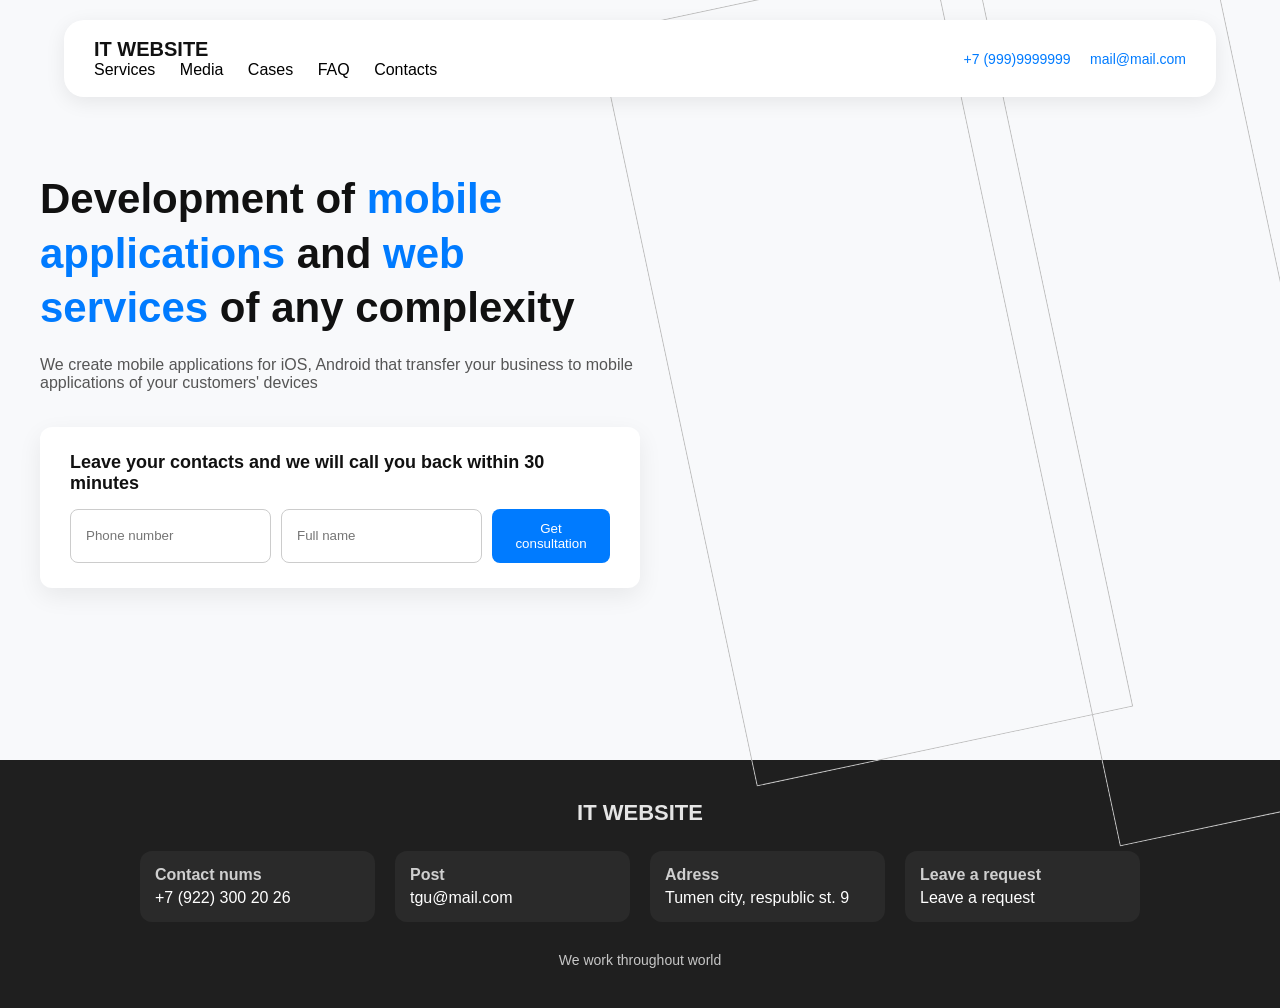
==== commit 20b49957: "Laba4" ====
--- a/index.html
+++ b/index.html
@@ -95,142 +95,25 @@
 
         </div>
     </main>
-    <section class="dev-cycle">
-        <div class="dev-inner">
-
-            <div class="dev-left">
-                <h2 class="dev-title">Full development cycle</h2>
-                <p class="dev-subtext">We use proven technologies</p>
-
-                <div class="dev-block">
-                    <h3>Web</h3>
-                    <p>PHP / Javascript / Node.JS / Web Socket / Socket.io / Vue.js / Nuxt / MySQL / Laravel / GO lang / Django / Python</p>
-                </div>
-
-                <div class="dev-block">
-                    <h3>Mobile</h3>
-                    <p>Swift / Kotlin / Alamofire / Firebase / CoreData / Room / Realm / Coroutine / RxJava / RxSwift / Unit Test / Navigation</p>
-                </div>
-            </div>
-
-
-            <div class="dev-right">
-                <a href="#">iOS development →</a>
-                <a href="#">Android development →</a>
-                <a href="#">Web development →</a>
-                <a href="#">UI/UX design →</a>
-                <a href="#">Testing →</a>
-                <a href="#">Launch →</a>
-                <a href="#">IT consulting →</a>
-            </div>
-
-        </div>
-    </section>
-
-    <section class="industries">
-        <div class="industries-inner">
-
-            <h2 class="industries-title">
-                Developed more than <span>100</span><br> projects in <span>15</span> industries
-            </h2>
-
-            <div class="industries-grid">
-                <div class="ind-item">
-                    <img src="assets/images/social-media.png" alt="">
-                    Social media
-                </div>
-
-                <div class="ind-item">
-                    <img src="assets/images/football.png" alt="">
-                    Fitness and sport
-                </div>
-
-                <div class="ind-item">
-                    <img src="assets/images/bank.png" alt="">
-                    Bank
-                </div>
-
-                <div class="ind-item">
-                    <img src="assets/images/builder.png" alt="">
-                    Construction
-                </div>
-
-                <div class="ind-item">
-                    <img src="assets/images/console.png" alt="">
-                    Game projects
-                </div>
-
-                <div class="ind-item">
-                    <img src="assets/images/graduation-cap.png" alt="">
-                    Education
-                </div>
-
-                <div class="ind-item">
-                    <img src="assets/images/car.png" alt="">
-                    Auto, transport
-                </div>
-
-                <div class="ind-item">
-                    <img src="assets/images/healthy.png" alt="">
-                    Medicine, health
-                </div>
-
-                <div class="ind-item">
-                    <img src="assets/images/food.png" alt="">
-                    Restaurants, food delivery
-                </div>
-
-                <div class="ind-item">
-                    <img src="assets/images/marketplace.png" alt="">
-                    Marketplaces
-                </div>
-
-                <div class="ind-item">
-                    <img src="assets/images/vr-goggles.png" alt="">
-                    AR technology
-                </div>
-
-                <div class="ind-item">
-                    <img src="assets/images/tv.png" alt="">
-                    TV series
-                </div>
-
-                <div class="ind-item">
-                    <img src="assets/images/travel.png" alt="">
-                    Startups
-                </div>
-
-                <div class="ind-item">
-                    <img src="assets/images/meditation.png" alt="">
-                    Religion
-                </div>
-
-                <div class="ind-item">
-                    <img src="assets/images/online-learning.png" alt="">
-                    Online courses
-                </div>
-            </div>
-
-
-        </div>
-    </section>
+    
+    
     <footer class="modern-footer">
         <div class="footer-title">IT WEBSITE</div>
 
         <div class="footer-grid">
             <div class="footer-item">
                 <div class="footer-label">Contact nums</div>
-                <div class="footer-value">+7 (999)9999999</div>
+                <div class="footer-value">+7 (922) 300 20 26</div>
             </div>
 
             <div class="footer-item">
                 <div class="footer-label">Post</div>
-                <div class="footer-value">mail@mail.com</div>
+                <div class="footer-value">tgu@mail.com</div>
             </div>
 
             <div class="footer-item">
                 <div class="footer-label">Adress</div>
-                <div class="footer-value">City, street st.90</div>
+                <div class="footer-value">Tumen city, respublic st. 9</div>
             </div>
 
             <div class="footer-item">
--- a/assets/style/style.css
+++ b/assets/style/style.css
@@ -1,483 +1,632 @@
 * {
-  margin: 0;
-  padding: 0;
-  box-sizing: border-box;
-}
-
+    margin: 0;
+    padding: 0;
+    box-sizing: border-box;
+}
 html, body {
-  height: 100%;
-}
-
+    height: 100%;
+}
 body {
-  font-family: Arial, sans-serif;
-  background: #ffffff;
-  color: #111;
-  display: flex;
-  flex-direction: column;
+    font-family: Arial, sans-serif;
+    background: #ffffff;
+    color: #111;
+    display: flex;
+    flex-direction: column;
 }
 
 .modern-header {
-  background: #ffffff;
-  width: 90%;
-  margin: 20px auto;
-  border-radius: 20px;
-  box-shadow: 0 5px 20px rgba(0, 0, 0, 0.08);
-  position: fixed;
-  top: 0;
-  left: 50%;
-  transform: translateX(-50%);
-  z-index: 998;
-}
-.modern-header .header-inner {
-  display: flex;
-  justify-content: space-between;
-  align-items: center;
-  padding: 18px 30px;
-}
-.modern-header .logo-text {
-  font-size: 20px;
-  font-weight: 700;
-}
-.modern-header .main-menu a {
-  margin-right: 20px;
-  text-decoration: none;
-  color: #000;
-}
-.modern-header .main-menu a:hover {
-  color: #007bff;
-}
-.modern-header .header-right a {
-  margin-left: 15px;
-  text-decoration: none;
-  font-size: 14px;
-  color: #007bff;
-}
-
-main {
-  flex: 1 0 auto;
-}
-
-.hero {
-  padding: 80px 0;
-  background: #f8f9fb;
-}
-.hero .hero-inner {
-  display: flex;
-  justify-content: space-between;
-  align-items: center;
-  max-width: 1300px;
-  margin: 0 auto;
-  padding: 0 40px;
-  gap: 40px;
-}
-.hero .hero-left {
-  max-width: 600px;
-}
-.hero .hero-left .hero-title {
-  font-size: 42px;
-  line-height: 1.3;
-  font-weight: 700;
-}
-.hero .hero-left .hero-title span {
-  color: #007bff;
-}
-.hero .hero-left .hero-subtitle {
-  margin: 20px 0 35px;
-  font-size: 16px;
-  color: #555;
-}
-.hero .hero-left .hero-form {
-  background: #ffffff;
-  padding: 25px 30px;
-  border-radius: 12px;
-  box-shadow: 0 8px 25px rgba(0, 0, 0, 0.07);
-}
-.hero .hero-left .hero-form h3 {
-  font-size: 18px;
-  margin-bottom: 15px;
-}
-.hero .hero-left .hero-form .form-row {
-  display: flex;
-  gap: 10px;
-}
-.hero .hero-left .hero-form .form-row input {
-  flex: 1;
-  padding: 12px 15px;
-  border-radius: 8px;
-  border: 1px solid #ccc;
-}
-.hero .hero-left .btn-blue {
-  padding: 12px 18px;
-  background: #007bff;
-  border-radius: 8px;
-  border: none;
-  color: white;
-  cursor: pointer;
-}
-.hero .hero-left .btn-blue:hover {
-  background: rgb(0, 103.32, 214.2);
-}
-.hero .hero-right {
-  position: relative;
-  width: 550px;
-  height: 600px;
-}
-.hero .hero-right .img-wrapper {
-  position: absolute;
-  border-radius: 25px;
-}
-.hero .hero-right .img-wrapper .phone-img {
-  width: 100%;
-  height: 100%;
-  -o-object-fit: cover;
-     object-fit: cover;
-  transform: scale(1.1);
-}
-.hero .hero-right .img-1 {
-  width: 350px;
-  height: 700px;
-  left: 0;
-  top: -60px;
-  transform: rotate(-12deg);
-}
-.hero .hero-right .img-2 {
-  width: 250px;
-  height: 1000px;
-  left: 325px;
-  top: -300px;
-  transform: rotate(-12deg);
-}
-
-.modern-footer {
-  background: #1f1f1f;
-  padding: 40px 20px;
-  color: #e5e5e5;
-}
-.modern-footer .footer-title {
-  text-align: center;
-  font-size: 22px;
-  font-weight: 700;
-  margin-bottom: 25px;
-}
-.modern-footer .footer-grid {
-  max-width: 1000px;
-  margin: 0 auto;
-  display: grid;
-  grid-template-columns: repeat(4, 1fr);
-  gap: 20px;
-}
-.modern-footer .footer-grid .footer-item {
-  background: #2a2a2a;
-  padding: 15px;
-  border-radius: 12px;
-}
-.modern-footer .footer-grid .footer-item .footer-label {
-  font-weight: 600;
-  margin-bottom: 5px;
-  color: #cfcfcf;
-}
-.modern-footer .footer-grid .footer-item .footer-value {
-  color: white;
-}
-.modern-footer .footer-bottom {
-  margin-top: 30px;
-  text-align: center;
-  font-size: 14px;
-  color: #c7c7c7;
-}
-
-@keyframes moveUpDown {
-  0% {
-    transform: translateY(0);
-  }
-  50% {
-    transform: translateY(-25px);
-  }
-  100% {
-    transform: translateY(0);
-  }
-}
-@keyframes moveDownUp {
-  0% {
-    transform: translateY(0);
-  }
-  50% {
-    transform: translateY(25px);
-  }
-  100% {
-    transform: translateY(0);
-  }
-}
-.hero-right .img-wrapper .phone-img {
-  display: block;
-}
-.hero-right .img-1 .phone-img {
-  animation: moveUpDown 6s ease-in-out infinite;
-}
-.hero-right .img-2 .phone-img {
-  animation: moveDownUp 6s ease-in-out infinite;
-}
-
-.dev-cycle {
-  background: #ffffff;
-  padding: 80px 0;
-  position: relative;
-  z-index: 10;
-}
-.dev-cycle .dev-inner {
-  max-width: 1300px;
-  margin: 0 auto;
-  padding: 0 40px;
-  display: flex;
-  justify-content: space-between;
-  gap: 60px;
-}
-.dev-cycle .dev-inner .dev-left {
-  max-width: 600px;
-}
-.dev-cycle .dev-inner .dev-left .dev-title {
-  font-size: 32px;
-  font-weight: 700;
-}
-.dev-cycle .dev-inner .dev-left .dev-subtext {
-  margin: 10px 0 25px;
-  color: #666;
-}
-.dev-cycle .dev-inner .dev-left .dev-block h3 {
-  font-size: 18px;
-  margin-bottom: 5px;
-}
-.dev-cycle .dev-inner .dev-left .dev-block p {
-  color: #444;
-  margin-bottom: 20px;
-}
-.dev-cycle .dev-inner .dev-right {
-  display: flex;
-  flex-direction: column;
-  gap: 12px;
-  font-size: 16px;
-}
-.dev-cycle .dev-inner .dev-right a {
-  text-decoration: none;
-  color: #007bff;
-  font-weight: 500;
-}
-.dev-cycle .dev-inner .dev-right a:hover {
-  text-decoration: underline;
-}
-
-.industries {
-  background: #f5f7fa;
-  padding: 80px 0;
-}
-.industries .industries-inner {
-  max-width: 1300px;
-  margin: 0 auto;
-  padding: 0 40px;
-}
-.industries .industries-inner .industries-title {
-  font-size: 28px;
-  font-weight: 700;
-  margin-bottom: 40px;
-}
-.industries .industries-inner .industries-title span {
-  color: #007bff;
-}
-.industries .industries-inner .industries-grid {
-  display: grid;
-  grid-template-columns: repeat(5, 1fr);
-  gap: 20px;
-}
-.industries .industries-inner .industries-grid .ind-item {
-  display: flex;
-  align-items: center;
-  gap: 12px;
-  padding: 15px 20px;
-  background: white;
-  border-radius: 12px;
-  box-shadow: 0 4px 12px rgba(0, 0, 0, 0.06);
-  font-size: 15px;
-  font-weight: 500;
-}
-.industries .industries-inner .industries-grid .ind-item img {
-  width: 28px;
-  height: 28px;
-  -o-object-fit: contain;
-     object-fit: contain;
-  opacity: 0.9;
-}
-
-.burger {
-  width: 26px;
-  height: 20px;
-  display: none;
-  flex-direction: column;
-  justify-content: space-between;
-  cursor: pointer;
-  position: relative;
-  z-index: 999;
-}
-.burger span {
-  height: 3px;
-  width: 100%;
-  background: #000;
-  border-radius: 3px;
-  transition: 0.3s;
-}
-.burger.active span:nth-child(1) {
-  transform: translateY(8px) rotate(45deg);
-}
-.burger.active span:nth-child(2) {
-  opacity: 0;
-}
-.burger.active span:nth-child(3) {
-  transform: translateY(-8px) rotate(-45deg);
-}
-
-.close-btn {
-  position: absolute;
-  top: 15px;
-  left: 15px;
-  background: transparent;
-  border: none;
-  font-size: 28px;
-  cursor: pointer;
-  z-index: 1000;
-}
-
-.mobile-menu {
-  display: none;
-  flex-direction: column;
-  position: fixed;
-  top: 0;
-  left: 0;
-  width: 100%;
-  height: 50%;
-  background: #ffffff;
-  z-index: 999;
-  padding-top: 80px;
-  box-shadow: 0 4px 15px rgba(0, 0, 0, 0.1);
-  overflow-y: auto;
-  text-align: center;
-}
-.mobile-menu.show {
-  display: flex;
-}
-.mobile-menu .mobile-logo {
-  font-size: 24px;
-  font-weight: 700;
-  padding: 20px 25px;
-  border-bottom: 1px solid #f0f0f0;
-  margin-bottom: 10px;
-}
-.mobile-menu a {
-  padding: 18px 25px;
-  text-decoration: none;
-  color: #000;
-  font-size: 20px;
-  border-bottom: 1px solid #f5f5f5;
-}
-.mobile-menu a:hover {
-  background: #f2f2f2;
-}
-.mobile-menu .mobile-bottom {
-  margin-top: 40px;
-  padding: 30px 25px;
-  color: #007bff;
-  font-size: 18px;
-}
-.mobile-menu .mobile-bottom .mobile-phone {
-  display: flex;
-  justify-content: center;
-  gap: 15px;
-}
-
-@media (max-width: 768px) {
-  .header-inner {
-    padding: 12px 20px;
-  }
-  .modern-header {
-    padding: 10px 0;
-  }
-  .burger {
-    display: flex;
-  }
-  .logo-text {
-    position: absolute;
+    background: #ffffff;
+    width: 90%;
+    margin: 20px auto;
+    border-radius: 20px;
+    box-shadow: 0 5px 20px rgba(0,0,0,0.08);
+    position: fixed;
+    top: 0;
     left: 50%;
     transform: translateX(-50%);
+    width: 90%;
+    z-index: 998;
+}
+
+.header-inner {
+    display: flex;
+    justify-content: space-between;
+    align-items: center;
+    padding: 18px 30px;
+}
+
+.logo-text {
     font-size: 20px;
-    white-space: nowrap;
-  }
-  .main-menu {
+    font-weight: 700;
+}
+
+/* desktop menu */
+.main-menu a {
+    margin-right: 20px;
+    text-decoration: none;
+    color: #000;
+}
+.main-menu a:hover {
+    color: #007bff;
+}
+
+main {
+    flex: 1 0 auto;
+}
+
+.header-right a {
+    margin-left: 15px;
+    text-decoration: none;
+    font-size: 14px;
+    color: #007bff;
+}
+
+/* === HERO ======================= */
+
+.hero {
+    padding: 80px 0;
+    background: #f8f9fb;
+}
+
+.hero-inner {
+    display: flex;
+    justify-content: space-between;
+    align-items: center;
+    max-width: 1300px;
+    margin: 0 auto;
+    padding: 0 40px;
+    gap: 40px;
+}
+
+.hero-left {
+    max-width: 600px;
+}
+
+.hero-title {
+    font-size: 42px;
+    line-height: 1.3;
+    font-weight: 700;
+}
+.hero-title span {
+    color: #007bff;
+}
+
+.hero-subtitle {
+    margin: 20px 0 35px;
+    font-size: 16px;
+    color: #555;
+}
+
+.hero-form {
+    background: #fff;
+    padding: 25px 30px;
+    border-radius: 12px;
+    box-shadow: 0 8px 25px rgba(0,0,0,0.07);
+}
+
+.hero-form h3 {
+    font-size: 18px;
+    margin-bottom: 15px;
+}
+
+.form-row {
+    display: flex;
+    gap: 10px;
+}
+
+.form-row input {
+    flex: 1;
+    padding: 12px 15px;
+    border-radius: 8px;
+    border: 1px solid #ccc;
+}
+
+.btn-blue {
+    padding: 12px 18px;
+    background: #007bff;
+    border-radius: 8px;
+    border: none;
+    color: white;
+    cursor: pointer;
+}
+.btn-blue:hover {
+    background: #0065d1;
+}
+
+.hero-right {
+    position: relative;
+    width: 550px;
+    height: 600px;
+}
+
+.img-wrapper {
+    position: absolute;
+    overflow: 400px;
+    border-radius: 25px;
+}
+
+.phone-img {
+    width: 100%;
+    height: 100%;
+    object-fit: cover;
+    transform: scale(1.1);  
+}
+
+.img-1 {
+    width: 350px;
+    height: 700px;
+    left: 0;
+    top: -60px;
+    transform: rotate(-12deg);
+}
+
+.img-2 {
+    width: 250px;
+    height: 1000px;
+    left: 325px;
+    top: -300px;
+    transform: rotate(-12deg);
+}
+
+/* === FOOTER =================== */
+
+.modern-footer {
+    background: #1f1f1f; 
+    padding: 40px 20px;
+    color: #e5e5e5;
+}
+
+.footer-title {
+    text-align: center;
+    font-size: 22px;
+    font-weight: 700;
+    margin-bottom: 25px;
+}
+
+.footer-grid {
+    max-width: 1000px;
+    margin: 0 auto;
+    display: grid;
+    grid-template-columns: repeat(4, 1fr);
+    gap: 20px;
+}
+
+.footer-item {
+    background: #2a2a2a;
+    padding: 15px;
+    border-radius: 12px;
+}
+
+.footer-label {
+    font-weight: 600;
+    margin-bottom: 5px;
+    color: #cfcfcf;
+}
+
+.footer-value {
+    color: #ffffff;
+}
+
+.footer-bottom {
+    margin-top: 30px;
+    text-align: center;
+    font-size: 14px;
+    color: #c7c7c7;
+}
+
+/* === DEV SECTION =================== */
+
+.dev-cycle {
+    background: #ffffff;
+    padding: 80px 0;
+    position: relative;
+    z-index: 10px;
+}
+
+.dev-inner {
+    max-width: 1300px;
+    margin: 0 auto;
+    padding: 0 40px;
+    display: flex;
+    justify-content: space-between;
+    gap: 60px;
+}
+
+.dev-left {
+    max-width: 600px;
+}
+
+.dev-title {
+    font-size: 32px;
+    font-weight: 700;
+}
+
+.dev-subtext {
+    margin: 10px 0 25px;
+    color: #666;
+}
+
+.dev-block h3 {
+    font-size: 18px;
+    margin-bottom: 5px;
+}
+.dev-block p {
+    color: #444;
+    margin-bottom: 20px;
+}
+
+.dev-right {
+    display: flex;
+    flex-direction: column;
+    gap: 12px;
+    font-size: 16px;
+}
+
+.dev-right a {
+    text-decoration: none;
+    color: #007bff;
+    font-weight: 500;
+}
+.dev-right a:hover {
+    text-decoration: underline;
+}
+
+/* === INDUSTRIES =================== */
+
+.industries {
+    background: #f5f7fa;
+    padding: 80px 0;
+}
+
+.industries-inner {
+    max-width: 1300px;
+    margin: 0 auto;
+    padding: 0 40px;
+}
+
+.industries-title {
+    font-size: 28px;
+    font-weight: 700;
+    margin-bottom: 40px;
+}
+.industries-title span {
+    color: #007bff;
+}
+
+.industries-grid {
+    display: grid;
+    grid-template-columns: repeat(5, 1fr);
+    gap: 20px;
+}
+
+.ind-item {
+    display: flex;
+    align-items: center;
+    gap: 12px;
+    padding: 15px 20px;
+    background: white;
+    border-radius: 12px;
+    box-shadow: 0 4px 12px rgba(0,0,0,0.06);
+    font-size: 15px;
+    font-weight: 500;
+}
+
+.ind-item img {
+    width: 28px;
+    height: 28px;
+    object-fit: contain;
+    opacity: 0.9;
+}
+
+/* ============================================ */
+/* ---------- BURGER + MOBILE MENU ------------ */
+/* ============================================ */
+
+.burger {
+    width: 26px;
+    height: 20px;
     display: none;
-  }
-  .hero-inner {
+    flex-direction: column;
     justify-content: space-between;
-  }
-  .img-1 {
-    width: 250px;
-    height: 600px;
-    left: -20px;
-    top: -40px;
-  }
-  .img-2 {
-    width: 200px;
-    height: 800px;
-    left: 225px;
-    top: -180px;
-  }
-  .form-row {
+    cursor: pointer;
+    position: relative;
+    z-index: 999;
+}
+.close-btn {
+    position: absolute;   /* относительно .mobile-menu */
+    top: 15px;            /* отступ сверху */
+    left: 15px;           /* отступ слева */
+    background: transparent;
+    border: none;
+    font-size: 28px;
+    cursor: pointer;
+    z-index: 1000;        /* чтобы была выше всего меню */
+}
+.burger span {
+    height: 3px;
+    width: 100%;
+    background: #000;
+    border-radius: 3px;
+    transition: 0.3s;
+}
+
+.burger.active span:nth-child(1) {
+    transform: translateY(8px) rotate(45deg);
+}
+.burger.active span:nth-child(2) {
+    opacity: 0;
+}
+.burger.active span:nth-child(3) {
+    transform: translateY(-8px) rotate(-45deg);
+}
+
+.mobile-menu {
+    display: none;
     flex-direction: column;
-  }
-  .industries-grid {
-    grid-template-columns: repeat(3, 1fr);
+    position: fixed;
+    top: 0;
+    left: 0;
+    width: 100%;
+    height: 50%;
+    background: #ffffff;
+    z-index: 999;
+    padding-top: 80px;
+    box-shadow: 0 4px 15px rgba(0,0,0,0.1);
+    overflow-y: auto;
+    text-align: center;
+}
+
+.mobile-menu.show {
+    display: flex;
+}
+
+.mobile-logo {
+    font-size: 24px;
+    font-weight: 700;
+    padding: 20px 25px;
+    border-bottom: 1px solid #f0f0f0;
+    margin-bottom: 10px;
+    text-align: center;
+}
+
+.mobile-menu a {
+    padding: 18px 25px;
+    text-decoration: none;
+    color: #000;
+    font-size: 20px;
+    border-bottom: 1px solid #f5f5f5;
+    text-align: center;
+}
+.mobile-menu a:hover {
+    background: #f2f2f2;
+}
+
+.mobile-bottom {
+    margin-top: 40px;
+    padding: 30px 25px;
+    border-top: none;
+    color: #007bff;
+    font-size: 18px;
+    text-align: center;
+}
+
+.mobile-phone {
+    
     gap: 15px;
-  }
-  .footer-grid {
-    grid-template-columns: repeat(2, 1fr);
-  }
-  .dev-inner {
-    flex-direction: row;
-    padding: 0 20px;
-    gap: 20px;
-    width: 768px;
-  }
-  .dev-left {
-    max-width: 60%;
-  }
-  .dev-right {
-    max-width: 50%;
-    text-align: right;
-  }
-}
+    justify-content: center;
+    display: flex;
+}
+
+
+/* ============================================ */
+/* --------------- RESPONSIVE ---------------- */
+/* ============================================ */
+
+@media (max-width: 768px) {
+
+    .header-inner {
+        padding: 12px 20px;
+    }
+    .modern-header {
+        padding: 10px 0;
+    }
+
+    .burger {
+        display: flex;
+    }
+
+    .logo-text {
+        position: absolute;
+        left: 50%;
+        transform: translateX(-50%);
+        font-size: 20px;
+        white-space: nowrap;
+    }
+
+    .header-right {
+        margin-left: auto;
+    }
+
+    .header-left {
+        display: flex;
+        align-items: center;
+        gap: 30px;
+    }
+
+    .main-menu {
+        display: none;
+    }
+
+    .hero-inner {
+        justify-content: space-between;
+    }
+
+    .img-1 {
+        width: 250px;
+        height: 600px;
+        left: -20px;
+        top: -40px;
+        transform: rotate(-12deg);
+    }
+
+    .img-2 {
+        width: 200px;
+        height: 800px;
+        left: 225px;
+        top: -180px;
+        transform: rotate(-12deg);
+    }
+
+    .hero-left {
+        max-width: 100%;
+    }
+
+    .hero-title {
+        font-size: 32px;
+    }
+
+    .hero-subtitle {
+        font-size: 15px;
+    }
+
+    .form-row {
+        flex-direction: column;
+    }
+
+    .industries-grid {
+        grid-template-columns: repeat(3, 1fr);
+        gap: 15px;
+    }
+
+    .footer-grid {
+        grid-template-columns: repeat(2, 1fr);
+    }
+
+    .dev-inner {
+        flex-direction: row;
+        align-items: flex-start;
+        justify-content: space-between;
+        padding: 0 20px;
+        gap: 20px;
+        width: 768px;
+        
+    }
+
+    .dev-left {
+        max-width: 60%;
+    }
+
+    .dev-right {
+        max-width: 50%;
+        margin-top: 0;
+        text-align: right;
+        display: flex;
+        flex-direction: column;
+        gap: 10px;
+    }
+}
+
 @media (max-width: 425px) {
-  .hero-inner {
-    flex-direction: column;
-    text-align: center;
-    padding: 0 20px;
-  }
-  .hero-right {
-    width: 100%;
-    display: flex;
-    justify-content: center;
-    margin-top: 40px;
-  }
-  .hero-right .img-wrapper {
-    position: relative;
-    width: 140px !important;
-    height: 280px !important;
-  }
-  .dev-inner {
-    flex-direction: column;
-    text-align: center;
-    gap: 30px;
-    width: 100%;
-  }
-  .industries-grid {
-    grid-template-columns: 1fr;
-  }
-  .footer-grid {
-    grid-template-columns: 1fr;
-  }
-}/*# sourceMappingURL=style.css.map */+
+    .hero-inner {
+        
+        align-items: center;
+        text-align: center;
+        padding: 0 20px;
+        flex-direction: column;
+       
+    }
+    .header-right {
+        margin-left: auto;
+    }
+    
+
+    .hero-right {
+        width: 100%;
+        height: auto;
+        display: flex;
+        justify-content: center;
+        gap: 20px;
+        margin-top: 40px;
+        position: relative;
+        margin-left: auto;
+    }
+
+    .img-wrapper {
+        position: relative;
+        transform: none;
+        left: 0;
+        top: 0;
+        width: 140px !important;
+        height: 280px !important;
+
+    }
+
+    
+    .hero-form {
+        width: 100%;
+    }
+
+
+    
+    .dev-inner {
+        flex-direction: column;
+        align-items: center;
+        text-align: center;
+        gap: 30px;
+        padding: 0 15px;
+        width: 100%;
+    }
+    
+
+
+    header a {
+        color: inherit !important;
+        text-decoration: none !important;
+        display: none;
+    }
+    .dev-left,
+    .dev-right {
+        max-width: 100%;
+        text-align: center;
+    }
+
+    .dev-right a {
+        text-align: center;
+        font-size: 16px;
+    }
+    
+    
+    .industries-inner {
+        padding: 0 15px;
+        width: 100%;
+    }
+
+    .industries-grid {
+        width: 100%;
+        grid-template-columns: 1fr;
+        gap: 15px;
+    }
+
+    .ind-item {
+        justify-content: center;
+        width: 100%;
+    }
+
+
+   
+    .modern-footer {
+        text-align: center;
+    }
+
+    .footer-grid {
+        width: 100%;
+        grid-template-columns: 1fr;
+    }
+
+    .footer-item {
+        width: 100%;
+        text-align: center;
+    }
+   
+}
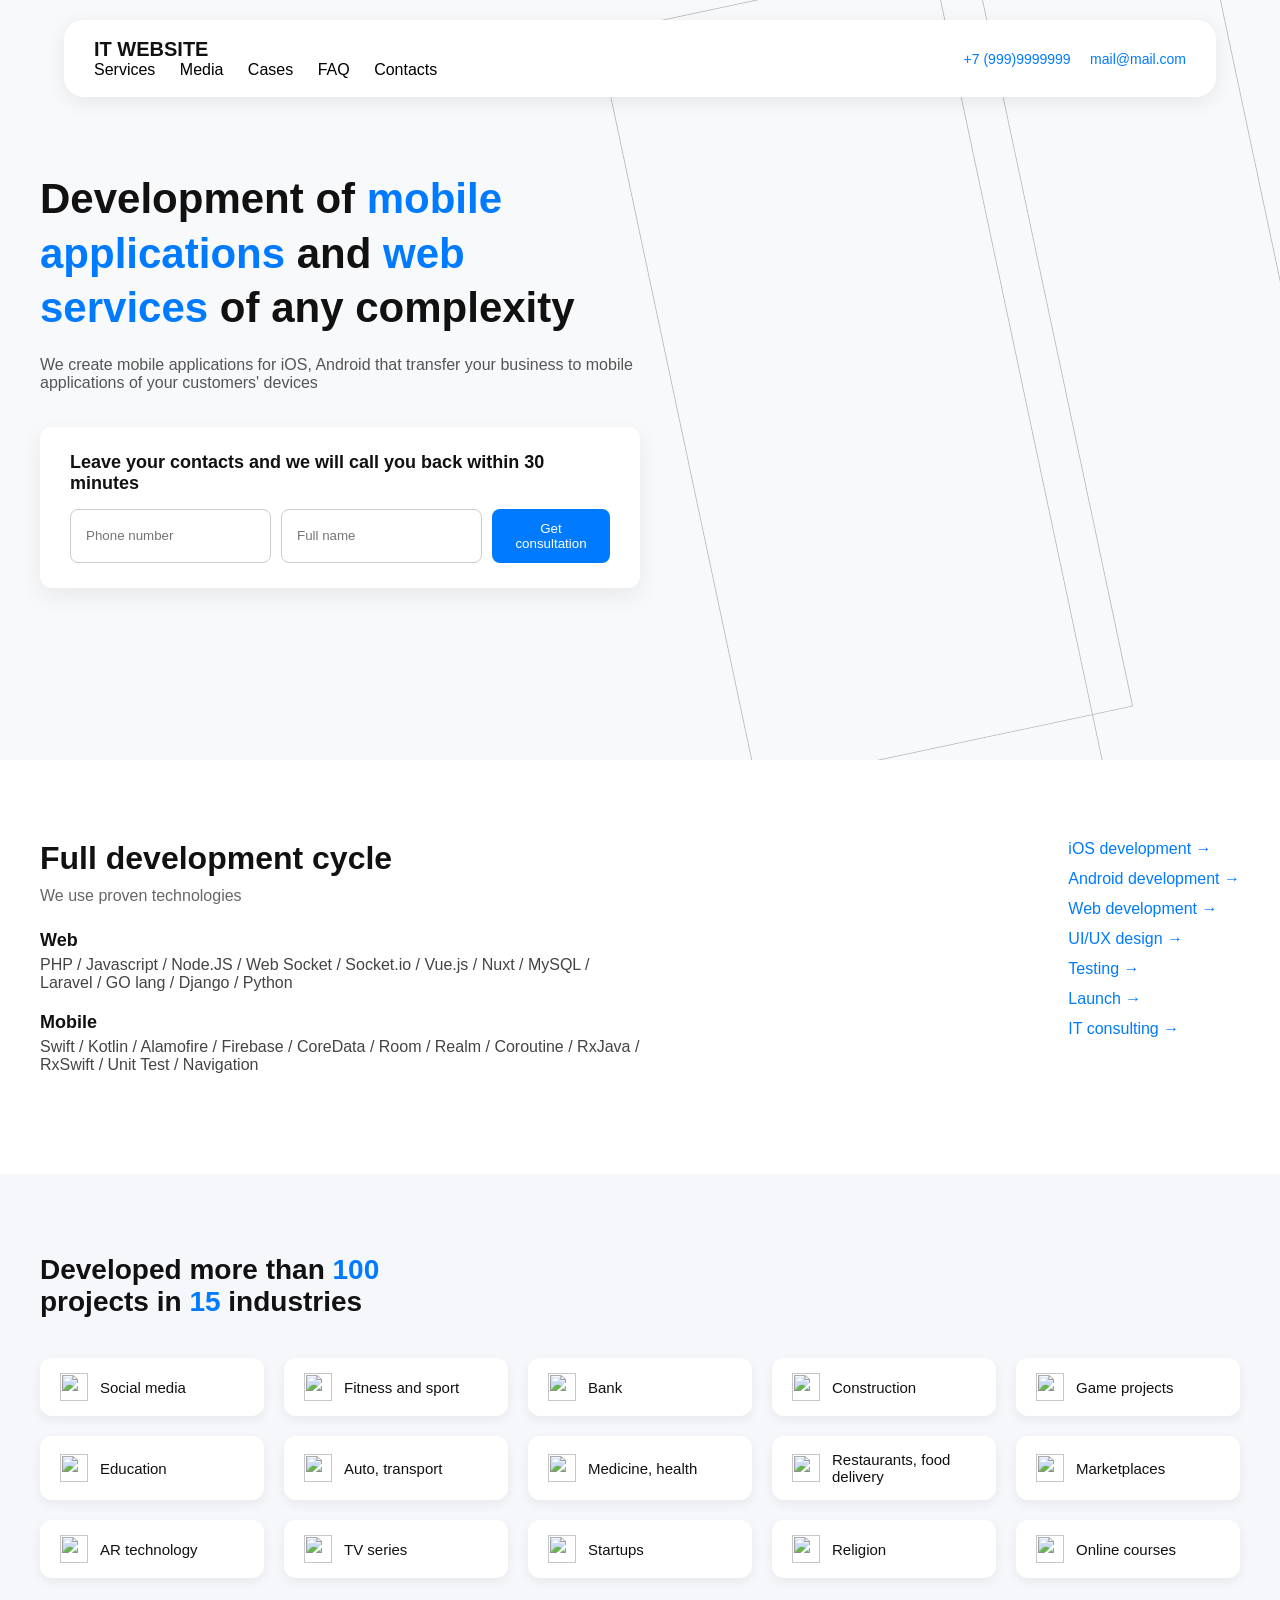
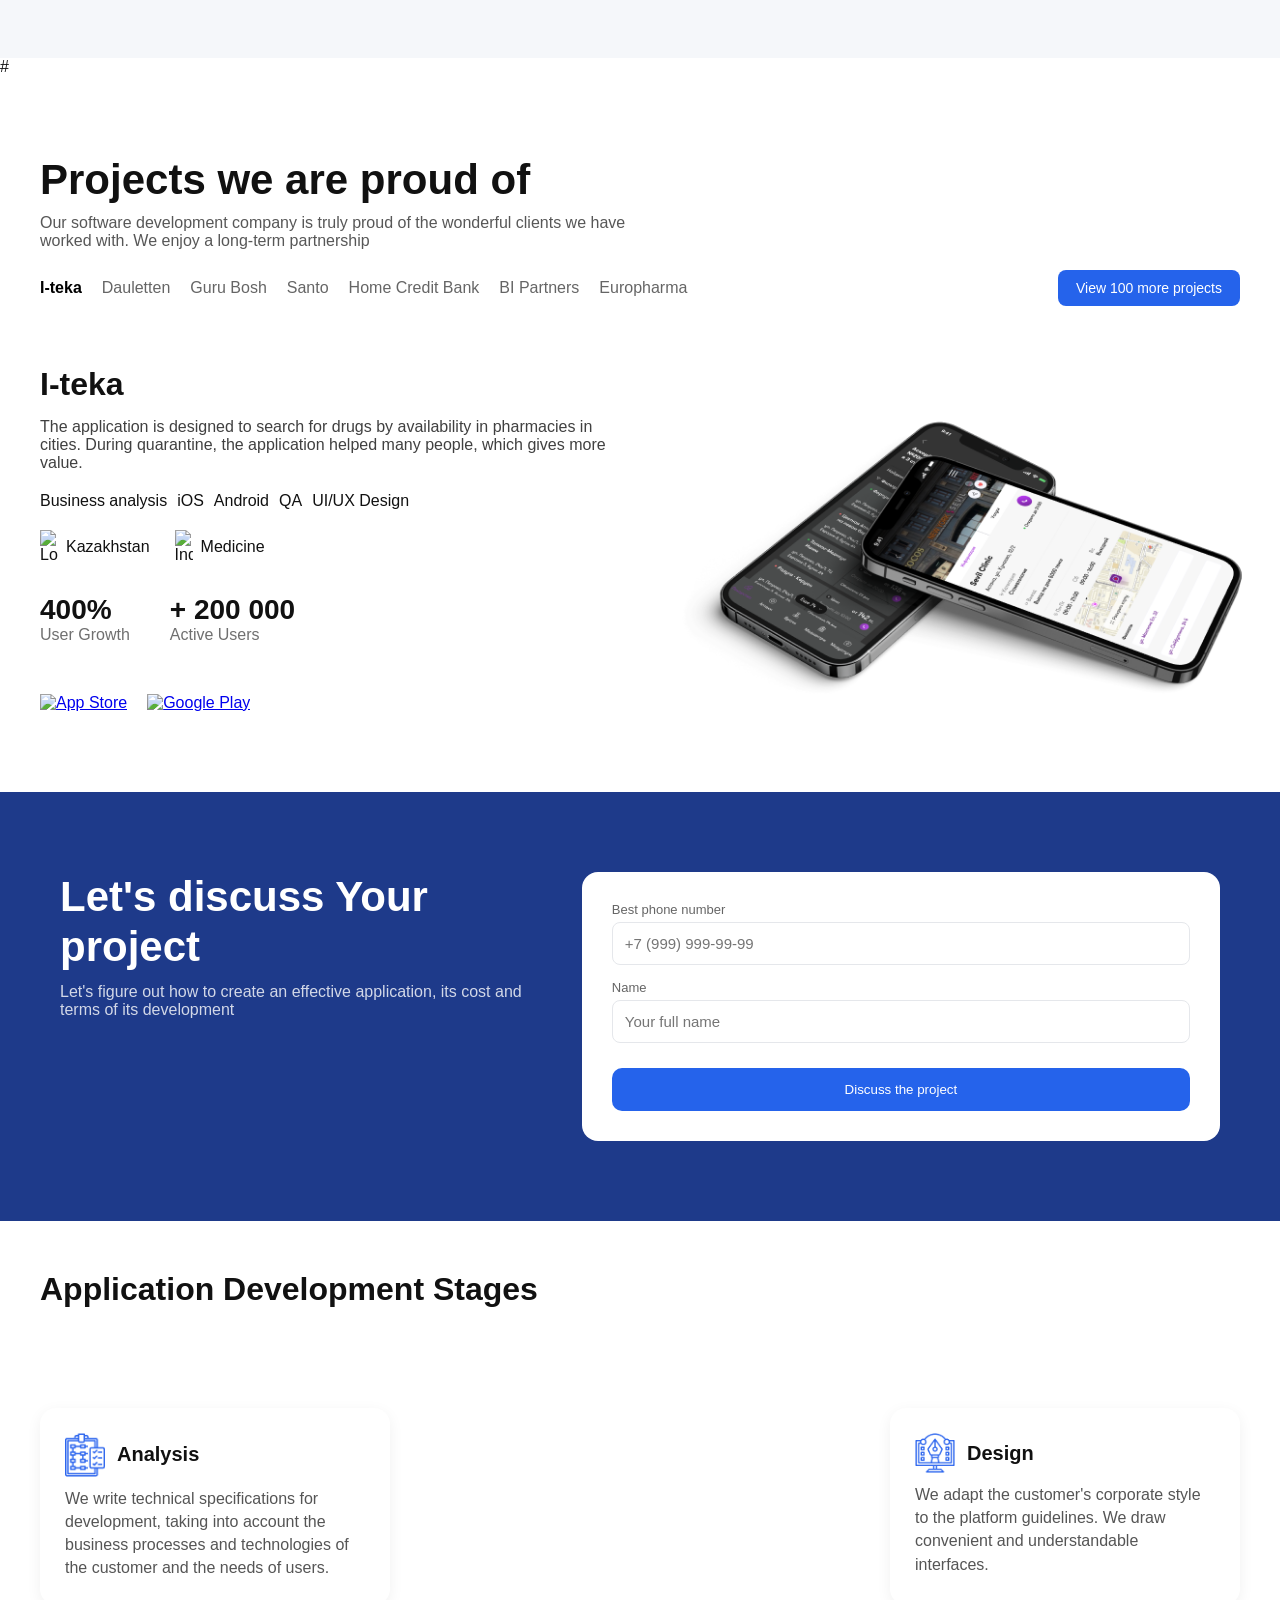
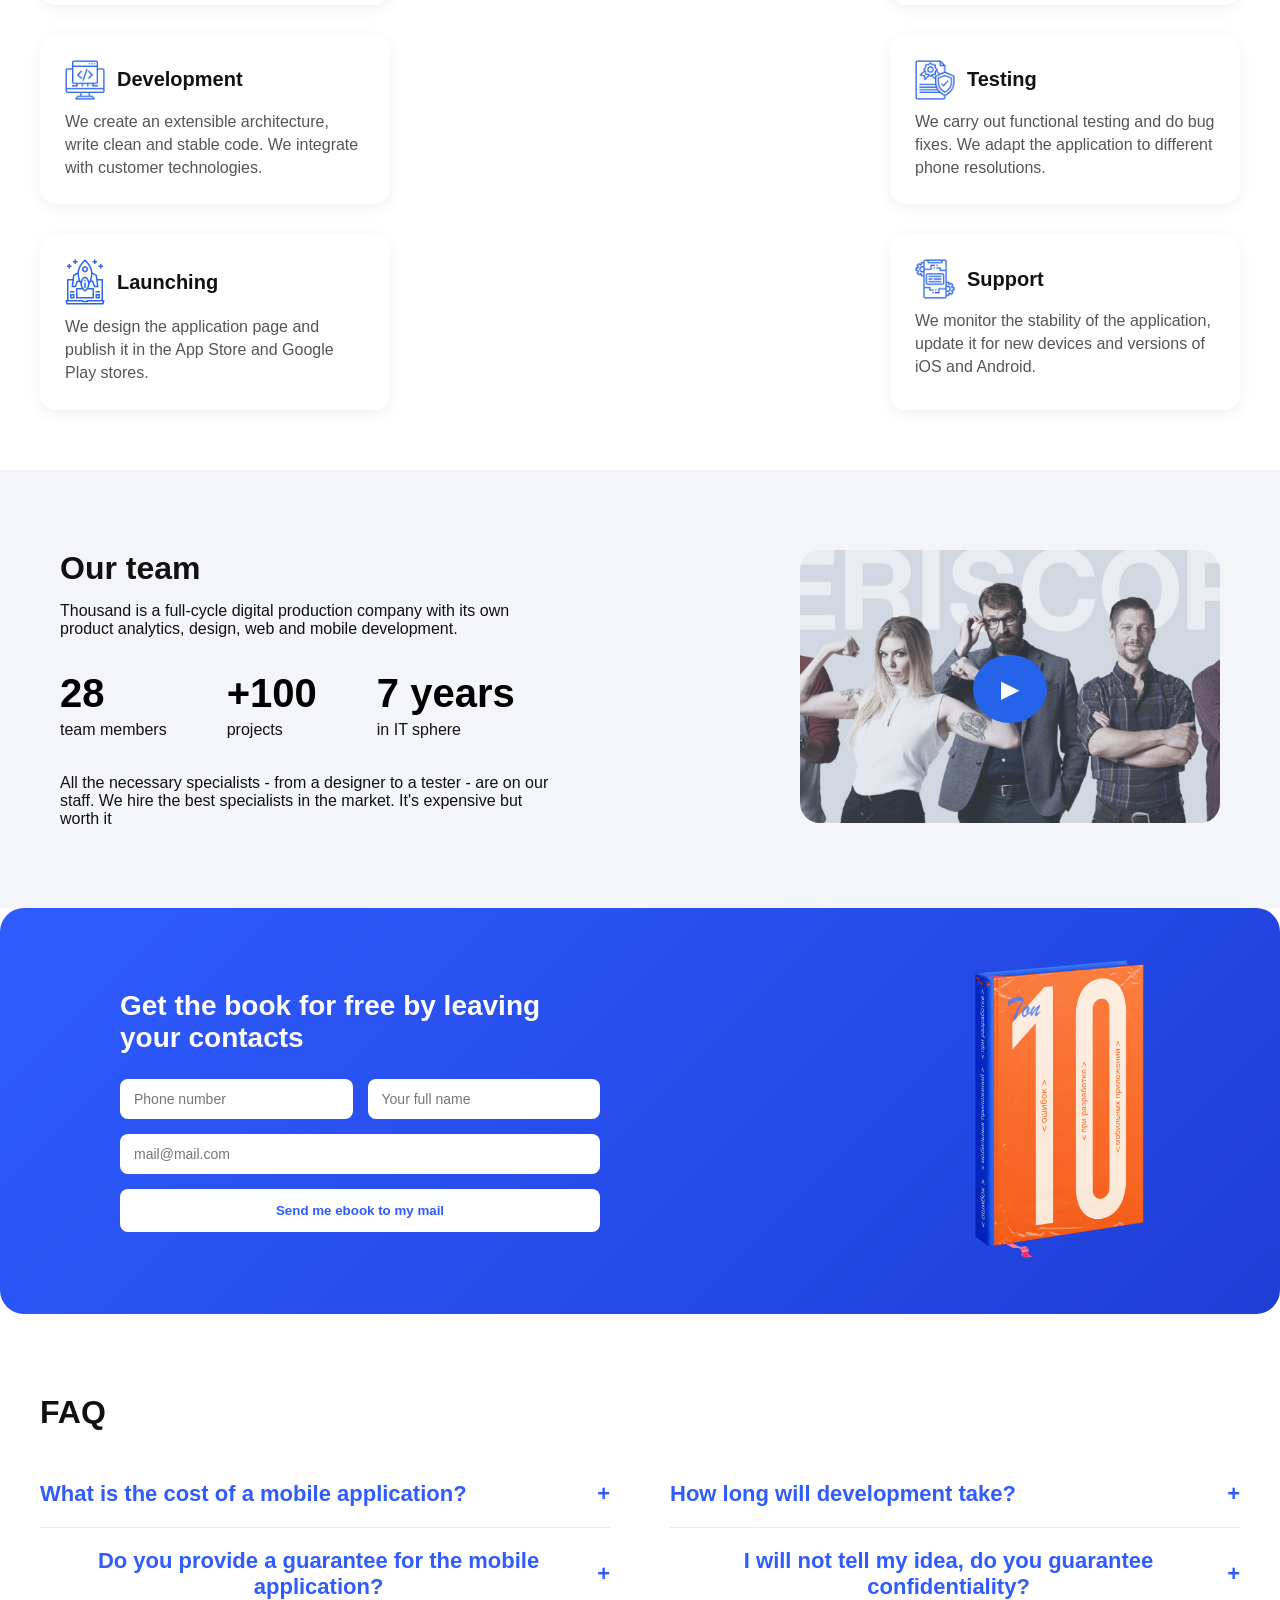
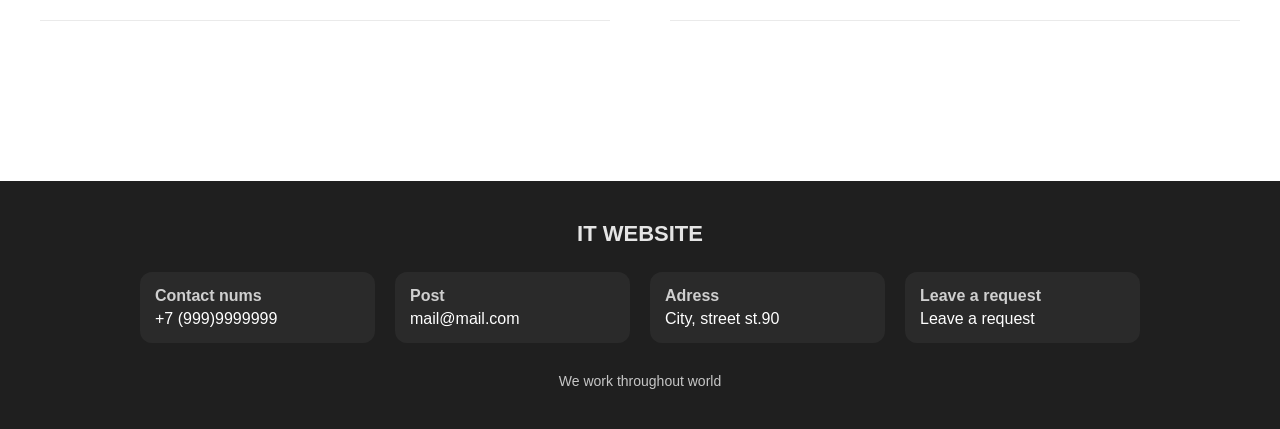
==== commit ecedc32f: "Лабораторная работа 7" ====
--- a/index.html
+++ b/index.html
@@ -12,13 +12,11 @@
 <body class="main-page">
     <header class="modern-header">
         <div class="header-inner">
-
             <div class="header-left">
                 <div class="burger">
                     <span></span>
                     <span></span>
                     <span></span>
-                    
                 </div>
                 <span class="logo-text">IT WEBSITE</span>
 
@@ -37,11 +35,11 @@
             </div>
         </div>
     </header>
+    
     <div class="mobile-menu" id="mobileMenu">
         <button class="close-btn" id="closeBtn">&times;</button>
         <div class="mobile-logo">IT WEBSITE</div>
         
-
         <a href="index.html">Services</a>
         <a href="#">Media</a>
         <a href="#">Cases</a>
@@ -52,11 +50,10 @@
             <div class="mobile-phone">+7 (999)9999999</div>
             <div class="mobile-email">mail@mail.com</div>
         </div>
-        
     </div>
+    
     <main class="hero">
         <div class="hero-inner">
-
             <div class="hero-left">
                 <h1 class="hero-title">
                     Development of <span>mobile applications</span> and 
@@ -82,38 +79,391 @@
             </div>
 
             <div class="hero-right">
-                
-                    <div class="img-wrapper img-1">
-    
-                        <img src="assets/images/column-left (1).webp" class="phone-img">
-                    </div>
-                    <div class="img-wrapper img-2" > 
-                        <img src="assets/images/column-right.webp" class="phone-img ">
-                    </div>
-            
-            </div>
-
+                <div class="img-wrapper img-1">
+                    <img src="assets/images/column-left (1).webp" class="phone-img">
+                </div>
+                <div class="img-wrapper img-2"> 
+                    <img src="assets/images/column-right.webp" class="phone-img">
+                </div>
+            </div>
         </div>
     </main>
     
-    
+    <section class="dev-cycle">
+        <div class="dev-inner">
+            <div class="dev-left">
+                <h2 class="dev-title">Full development cycle</h2>
+                <p class="dev-subtext">We use proven technologies</p>
+
+                <div class="dev-block">
+                    <h3>Web</h3>
+                    <p>PHP / Javascript / Node.JS / Web Socket / Socket.io / Vue.js / Nuxt / MySQL / Laravel / GO lang / Django / Python</p>
+                </div>
+
+                <div class="dev-block">
+                    <h3>Mobile</h3>
+                    <p>Swift / Kotlin / Alamofire / Firebase / CoreData / Room / Realm / Coroutine / RxJava / RxSwift / Unit Test / Navigation</p>
+                </div>
+            </div>
+
+            <div class="dev-right">
+                <a href="#">iOS development →</a>
+                <a href="#">Android development →</a>
+                <a href="#">Web development →</a>
+                <a href="#">UI/UX design →</a>
+                <a href="#">Testing →</a>
+                <a href="#">Launch →</a>
+                <a href="#">IT consulting →</a>
+            </div>
+        </div>
+    </section>
+
+    <section class="industries">
+        <div class="industries-inner">
+            <h2 class="industries-title">
+                Developed more than <span>100</span><br> projects in <span>15</span> industries
+            </h2>
+
+            <div class="industries-grid">
+                <div class="ind-item">
+                    <img src="assets/images/social-media.png" alt="">
+                    Social media
+                </div>
+
+                <div class="ind-item">
+                    <img src="assets/images/football.png" alt="">
+                    Fitness and sport
+                </div>
+
+                <div class="ind-item">
+                    <img src="assets/images/bank.png" alt="">
+                    Bank
+                </div>
+
+                <div class="ind-item">
+                    <img src="assets/images/builder.png" alt="">
+                    Construction
+                </div>
+
+                <div class="ind-item">
+                    <img src="assets/images/console.png" alt="">
+                    Game projects
+                </div>
+
+                <div class="ind-item">
+                    <img src="assets/images/graduation-cap.png" alt="">
+                    Education
+                </div>
+
+                <div class="ind-item">
+                    <img src="assets/images/car.png" alt="">
+                    Auto, transport
+                </div>
+
+                <div class="ind-item">
+                    <img src="assets/images/healthy.png" alt="">
+                    Medicine, health
+                </div>
+
+                <div class="ind-item">
+                    <img src="assets/images/food.png" alt="">
+                    Restaurants, food delivery
+                </div>
+
+                <div class="ind-item">
+                    <img src="assets/images/marketplace.png" alt="">
+                    Marketplaces
+                </div>
+
+                <div class="ind-item">
+                    <img src="assets/images/vr-goggles.png" alt="">
+                    AR technology
+                </div>
+
+                <div class="ind-item">
+                    <img src="assets/images/tv.png" alt="">
+                    TV series
+                </div>
+
+                <div class="ind-item">
+                    <img src="assets/images/travel.png" alt="">
+                    Startups
+                </div>
+
+                <div class="ind-item">
+                    <img src="assets/images/meditation.png" alt="">
+                    Religion
+                </div>
+
+                <div class="ind-item">
+                    <img src="assets/images/online-learning.png" alt="">
+                    Online courses
+                </div>
+            </div>
+        </div>
+    </section>
+
+    #
+
+   <section class="projects">
+    <div class="projects-inner">
+        <div class="projects-header">
+            <h2>Projects we are proud of</h2>
+            <p>Our software development company is truly proud of the wonderful clients we have worked with. We enjoy a long-term partnership</p>
+        </div>
+
+        <div class="projects-header"> 
+            <div class="project-tabs">
+                <button class="tab active">I-teka</button>
+                <button class="tab">Dauletten</button>
+                <button class="tab">Guru Bosh</button>
+                <button class="tab">Santo</button>
+                <button class="tab">Home Credit Bank</button>
+                <button class="tab">BI Partners</button>
+                <button class="tab">Europharma</button>
+                <a href="#" class="view-btn">View 100 more projects</a>
+            </div>
+        </div>
+
+        <div class="project-content">
+            <div class="project-info">
+                <h3>I-teka</h3>
+                <p>The application is designed to search for drugs by availability in pharmacies in cities. During quarantine, the application helped many people, which gives more value.</p>
+                
+                <div class="project-tags">
+                    <span class="tag">Business analysis</span>
+                    <span class="tag">iOS</span>
+                    <span class="tag">Android</span>
+                    <span class="tag">QA</span>
+                    <span class="tag">UI/UX Design</span>
+                </div>
+                
+                <div class="project-meta">
+                    <div class="meta-item">
+                        <img src="assets/images/geo.png" alt="Location">
+                        <span>Kazakhstan</span>
+                    </div>
+                    <div class="meta-item">
+                        <img src="assets/images/bag.png" alt="Industry">
+                        <span>Medicine</span>
+                    </div>
+                </div>
+                
+                <div class="project-stats">
+                    <div class="stat-item">
+                        <h4>400%</h4>
+                        <p>User Growth</p>
+                    </div>
+                    <div class="stat-item">
+                        <h4>+ 200 000</h4>
+                        <p>Active Users</p>
+                    </div>
+                </div>
+                
+                <div class="project-stores">
+                    <a href="#"><img src="assets/images/AppStore.png" alt="App Store"></a>
+                    <a href="#"><img src="assets/images/GooglePlay.png" alt="Google Play"></a>
+                </div>
+            </div>
+            
+            <div class="project-images">
+                <img src="assets/images/i-teka.png" alt="I-teka App" class="proj-img left">
+            </div>
+        </div>
+    </div>
+</section>
+    <section class="cta-block">
+        <div class="cta-inner">
+            <div class="cta-left">
+                <h2>Let's discuss Your project</h2>
+                <p>Let's figure out how to create an effective application, its cost and terms of its development</p>
+            </div>
+            
+            <form class="cta-form">
+                <div class="form-field">
+                    <label for="cta-phone">Best phone number</label>
+                    <input type="text" id="cta-phone" placeholder="+7 (999) 999-99-99">
+                </div>
+                <div class="form-field">
+                    <label for="cta-name">Name</label>
+                    <input type="text" id="cta-name" placeholder="Your full name">
+                </div>
+                <button type="submit" class="cta-btn">Discuss the project</button>
+            </form>
+        </div>
+    </section>
+
+    <section class="app-stages">
+        <div class="container">
+            <h2 class="section-title">Application Development Stages</h2>
+            
+            <div class="stages-grid">
+                <div class="stage-card">
+                    <div class="stage-card-header">
+                        <img src="assets/images/plan.png" alt="Analysis">
+                        <h3>Analysis</h3>
+                    </div>
+                    <p>We write technical specifications for development, taking into account the business processes and technologies of the customer and the needs of users.</p>
+                </div>
+                
+                <div class="stage-card">
+                    <div class="stage-card-header">
+                        <img src="assets/images/design.png" alt="Design">
+                        <h3>Design</h3>
+                    </div>
+                    <p>We adapt the customer's corporate style to the platform guidelines. We draw convenient and understandable interfaces.</p>
+                </div>
+                
+                <div class="stage-card">
+                    <div class="stage-card-header">
+                        <img src="assets/images/computer coding.png" alt="Development">
+                        <h3>Development</h3>
+                    </div>
+                    <p>We create an extensible architecture, write clean and stable code. We integrate with customer technologies.</p>
+                </div>
+                
+                <div class="stage-card">
+                    <div class="stage-card-header">
+                        <img src="assets/images/copyright.png" alt="Testing">
+                        <h3>Testing</h3>
+                    </div>
+                    <p>We carry out functional testing and do bug fixes. We adapt the application to different phone resolutions.</p>
+                </div>
+                
+                <div class="stage-card">
+                    <div class="stage-card-header">
+                        <img src="assets/images/hosting.png" alt="Launching">
+                        <h3>Launching</h3>
+                    </div>
+                    <p>We design the application page and publish it in the App Store and Google Play stores.</p>
+                </div>
+                
+                <div class="stage-card">
+                    <div class="stage-card-header">
+                        <img src="assets/images/mobile setting.png" alt="Support">
+                        <h3>Support</h3>
+                    </div>
+                    <p>We monitor the stability of the application, update it for new devices and versions of iOS and Android.</p>
+                </div>
+            </div>
+        </div>
+    </section>
+
+    <section class="team-block">
+        <div class="team-inner">
+            <div class="team-info">
+                <h2>Our team</h2>
+                <p>Thousand is a full-cycle digital production company with its own product analytics, design, web and mobile development.</p>
+                
+                <div class="team-stats">
+                    <div>
+                        <span>28</span>
+                        <p>team members</p>
+                    </div>
+                    <div>
+                        <span>+100</span>
+                        <p>projects</p>
+                    </div>
+                    <div>
+                        <span>7 years</span>
+                        <p>in IT sphere</p>
+                    </div>
+                </div>
+                
+                <p>All the necessary specialists - from a designer to a tester - are on our staff. We hire the best specialists in the market. It's expensive but worth it</p>
+            </div>
+            
+            <div class="team-video">
+                <img src="assets/images/ourteamPhoto.png" alt="Our Team">
+                <button class="play-btn">▶</button>
+            </div>
+        </div>
+    </section>
+
+    <section class="book-offer">
+        <div class="book-offer__content">
+            <h2>Get the book for free by leaving your contacts</h2>
+            
+            <form class="book-offer__form">
+                <input type="text" placeholder="Phone number">
+                <input type="text" placeholder="Your full name">
+                <input type="email" placeholder="mail@mail.com">
+                <button type="submit">Send me ebook to my mail</button>
+            </form>
+        </div>
+        
+        <div class="book-offer__image">
+            <img src="assets/images/книга-2.png" alt="Free Book">
+        </div>
+    </section>
+
+    <section class="faq">
+        <h2>FAQ</h2>
+        
+        <div class="faq__grid">
+            <div class="faq__column">
+                <div class="faq__item">
+                    <button class="faq__question">
+                        <span>What is the cost of a mobile application?</span>
+                        <span>+</span>
+                    </button>
+                    <div class="faq__answer">
+                        <p></p>
+                    </div>
+                </div>
+                
+                <div class="faq__item">
+                    <button class="faq__question">
+                        <span>Do you provide a guarantee for the mobile application?</span>
+                        <span>+</span>
+                    </button>
+                    <div class="faq__answer">
+                        <p></p>
+                    </div>
+                </div>
+            </div>
+            
+            <div class="faq__column">
+                <div class="faq__item">
+                    <button class="faq__question">
+                        <span>How long will development take?</span>
+                        <span>+</span>
+                    </button>
+                    <div class="faq__answer">
+                        <p></p>
+                    </div>
+                </div>
+                
+                <div class="faq__item">
+                    <button class="faq__question">
+                        <span>I will not tell my idea, do you guarantee confidentiality?</span>
+                        <span>+</span>
+                    </button>
+                    <div class="faq__answer">
+                        <p></p>
+                    </div>
+                </div>
+            </div>
+        </div>
+    </section>
+
     <footer class="modern-footer">
         <div class="footer-title">IT WEBSITE</div>
 
         <div class="footer-grid">
             <div class="footer-item">
                 <div class="footer-label">Contact nums</div>
-                <div class="footer-value">+7 (922) 300 20 26</div>
+                <div class="footer-value">+7 (999)9999999</div>
             </div>
 
             <div class="footer-item">
                 <div class="footer-label">Post</div>
-                <div class="footer-value">tgu@mail.com</div>
+                <div class="footer-value">mail@mail.com</div>
             </div>
 
             <div class="footer-item">
                 <div class="footer-label">Adress</div>
-                <div class="footer-value">Tumen city, respublic st. 9</div>
+                <div class="footer-value">City, street st.90</div>
             </div>
 
             <div class="footer-item">
@@ -124,24 +474,33 @@
 
         <p class="footer-bottom">We work throughout world</p>
     </footer>
+    
     <script>
         const burger = document.querySelector('.burger');
         const mobileMenu = document.getElementById('mobileMenu');
-        const closeBtn = document.getElementById('closeBtn'); // новая кнопка
-
-    // Открытие/закрытие меню при клике на бургер
+        const closeBtn = document.getElementById('closeBtn');
+
         burger.addEventListener('click', () => {
             mobileMenu.classList.toggle('show');
             burger.classList.toggle('active');
         });
 
-    // Закрытие меню при клике на крестик
         closeBtn.addEventListener('click', () => {
             mobileMenu.classList.remove('show');
             burger.classList.remove('active');
         });
+        
+        
+        const faqQuestions = document.querySelectorAll('.faq__question');
+        faqQuestions.forEach(question => {
+            question.addEventListener('click', () => {
+                const answer = question.nextElementSibling;
+                const plusSpan = question.querySelector('span:last-child');
+                
+                answer.classList.toggle('open');
+                plusSpan.textContent = answer.classList.contains('open') ? '−' : '+';
+            });
+        });
     </script>
 </body>
-</html>
-
-
+</html>
--- a/assets/style/style.css
+++ b/assets/style/style.css
@@ -1,632 +1,888 @@
 * {
-    margin: 0;
-    padding: 0;
-    box-sizing: border-box;
-}
+  margin: 0;
+  padding: 0;
+  box-sizing: border-box;
+}
+
 html, body {
-    height: 100%;
-}
+  height: 100%;
+}
+
 body {
-    font-family: Arial, sans-serif;
-    background: #ffffff;
-    color: #111;
+  font-family: Arial, sans-serif;
+  background: #ffffff;
+  color: #111;
+  display: flex;
+  flex-direction: column;
+}
+
+.modern-header {
+  background: #ffffff;
+  width: 90%;
+  margin: 20px auto;
+  border-radius: 20px;
+  box-shadow: 0 5px 20px rgba(0, 0, 0, 0.08);
+  position: fixed;
+  top: 0;
+  left: 50%;
+  transform: translateX(-50%);
+  z-index: 998;
+}
+.modern-header .header-inner {
+  display: flex;
+  justify-content: space-between;
+  align-items: center;
+  padding: 18px 30px;
+}
+.modern-header .logo-text {
+  font-size: 20px;
+  font-weight: 700;
+}
+.modern-header .main-menu a {
+  margin-right: 20px;
+  text-decoration: none;
+  color: #000;
+}
+.modern-header .main-menu a:hover {
+  color: #007bff;
+}
+.modern-header .header-right a {
+  margin-left: 15px;
+  text-decoration: none;
+  font-size: 14px;
+  color: #007bff;
+}
+
+main {
+  flex: 1 0 auto;
+}
+
+.hero {
+  padding: 80px 0;
+  background: #f8f9fb;
+}
+.hero .hero-inner {
+  display: flex;
+  justify-content: space-between;
+  align-items: center;
+  max-width: 1300px;
+  margin: 0 auto;
+  padding: 0 40px;
+  gap: 40px;
+}
+.hero .hero-left {
+  max-width: 600px;
+}
+.hero .hero-left .hero-title {
+  font-size: 42px;
+  line-height: 1.3;
+  font-weight: 700;
+}
+.hero .hero-left .hero-title span {
+  color: #007bff;
+}
+.hero .hero-left .hero-subtitle {
+  margin: 20px 0 35px;
+  font-size: 16px;
+  color: #555;
+}
+.hero .hero-left .hero-form {
+  background: #ffffff;
+  padding: 25px 30px;
+  border-radius: 12px;
+  box-shadow: 0 8px 25px rgba(0, 0, 0, 0.07);
+}
+.hero .hero-left .hero-form h3 {
+  font-size: 18px;
+  margin-bottom: 15px;
+}
+.hero .hero-left .hero-form .form-row {
+  display: flex;
+  gap: 10px;
+}
+.hero .hero-left .hero-form .form-row input {
+  flex: 1;
+  padding: 12px 15px;
+  border-radius: 8px;
+  border: 1px solid #ccc;
+}
+.hero .hero-left .btn-blue {
+  padding: 12px 18px;
+  background: #007bff;
+  border-radius: 8px;
+  border: none;
+  color: white;
+  cursor: pointer;
+}
+.hero .hero-left .btn-blue:hover {
+  background: rgb(0, 103.32, 214.2);
+}
+.hero .hero-right {
+  position: relative;
+  width: 550px;
+  height: 600px;
+}
+.hero .hero-right .img-wrapper {
+  position: absolute;
+  border-radius: 25px;
+}
+.hero .hero-right .img-wrapper .phone-img {
+  width: 100%;
+  height: 100%;
+  -o-object-fit: cover;
+     object-fit: cover;
+  transform: scale(1.1);
+}
+.hero .hero-right .img-1 {
+  width: 350px;
+  height: 700px;
+  left: 0;
+  top: -60px;
+  transform: rotate(-12deg);
+}
+.hero .hero-right .img-2 {
+  width: 250px;
+  height: 1000px;
+  left: 325px;
+  top: -300px;
+  transform: rotate(-12deg);
+}
+
+.modern-footer {
+  background: #1f1f1f;
+  padding: 40px 20px;
+  color: #e5e5e5;
+}
+.modern-footer .footer-title {
+  text-align: center;
+  font-size: 22px;
+  font-weight: 700;
+  margin-bottom: 25px;
+}
+.modern-footer .footer-grid {
+  max-width: 1000px;
+  margin: 0 auto;
+  display: grid;
+  grid-template-columns: repeat(4, 1fr);
+  gap: 20px;
+}
+.modern-footer .footer-grid .footer-item {
+  background: #2a2a2a;
+  padding: 15px;
+  border-radius: 12px;
+}
+.modern-footer .footer-grid .footer-item .footer-label {
+  font-weight: 600;
+  margin-bottom: 5px;
+  color: #cfcfcf;
+}
+.modern-footer .footer-grid .footer-item .footer-value {
+  color: white;
+}
+.modern-footer .footer-bottom {
+  margin-top: 30px;
+  text-align: center;
+  font-size: 14px;
+  color: #c7c7c7;
+}
+
+@keyframes moveUpDown {
+  0% {
+    transform: translateY(0);
+  }
+  50% {
+    transform: translateY(-25px);
+  }
+  100% {
+    transform: translateY(0);
+  }
+}
+@keyframes moveDownUp {
+  0% {
+    transform: translateY(0);
+  }
+  50% {
+    transform: translateY(25px);
+  }
+  100% {
+    transform: translateY(0);
+  }
+}
+.hero-right .img-wrapper .phone-img {
+  display: block;
+}
+.hero-right .img-1 .phone-img {
+  animation: moveUpDown 6s ease-in-out infinite;
+}
+.hero-right .img-2 .phone-img {
+  animation: moveDownUp 6s ease-in-out infinite;
+}
+
+.dev-cycle {
+  background: #ffffff;
+  padding: 80px 0;
+  position: relative;
+  z-index: 10;
+}
+.dev-cycle .dev-inner {
+  max-width: 1300px;
+  margin: 0 auto;
+  padding: 0 40px;
+  display: flex;
+  justify-content: space-between;
+  gap: 60px;
+}
+.dev-cycle .dev-inner .dev-left {
+  max-width: 600px;
+}
+.dev-cycle .dev-inner .dev-left .dev-title {
+  font-size: 32px;
+  font-weight: 700;
+}
+.dev-cycle .dev-inner .dev-left .dev-subtext {
+  margin: 10px 0 25px;
+  color: #666;
+}
+.dev-cycle .dev-inner .dev-left .dev-block h3 {
+  font-size: 18px;
+  margin-bottom: 5px;
+}
+.dev-cycle .dev-inner .dev-left .dev-block p {
+  color: #444;
+  margin-bottom: 20px;
+}
+.dev-cycle .dev-inner .dev-right {
+  display: flex;
+  flex-direction: column;
+  gap: 12px;
+  font-size: 16px;
+}
+.dev-cycle .dev-inner .dev-right a {
+  text-decoration: none;
+  color: #007bff;
+  font-weight: 500;
+}
+.dev-cycle .dev-inner .dev-right a:hover {
+  text-decoration: underline;
+}
+
+.industries {
+  background: #f5f7fa;
+  padding: 80px 0;
+}
+.industries .industries-inner {
+  max-width: 1300px;
+  margin: 0 auto;
+  padding: 0 40px;
+}
+.industries .industries-inner .industries-title {
+  font-size: 28px;
+  font-weight: 700;
+  margin-bottom: 40px;
+}
+.industries .industries-inner .industries-title span {
+  color: #007bff;
+}
+.industries .industries-inner .industries-grid {
+  display: grid;
+  grid-template-columns: repeat(5, 1fr);
+  gap: 20px;
+}
+.industries .industries-inner .industries-grid .ind-item {
+  display: flex;
+  align-items: center;
+  gap: 12px;
+  padding: 15px 20px;
+  background: white;
+  border-radius: 12px;
+  box-shadow: 0 4px 12px rgba(0, 0, 0, 0.06);
+  font-size: 15px;
+  font-weight: 500;
+}
+.industries .industries-inner .industries-grid .ind-item img {
+  width: 28px;
+  height: 28px;
+  -o-object-fit: contain;
+     object-fit: contain;
+  opacity: 0.9;
+}
+
+.projects {
+  padding: 80px 0;
+  max-width: 1200px;
+  margin: 0 auto;
+  width: 100%;
+}
+.projects .projects-header {
+  text-align: left;
+}
+.projects .projects-header h2 {
+  font-size: 42px;
+  font-weight: 700;
+  margin-bottom: 10px;
+}
+.projects .projects-header p {
+  max-width: 600px;
+  opacity: 0.7;
+}
+.projects .projects-header .project-tabs {
+  display: flex;
+  justify-content: center;
+  flex-wrap: wrap;
+  gap: 20px;
+  margin-top: 20px;
+}
+.projects .projects-header .project-tabs .tab {
+  background: none;
+  border: none;
+  font-size: 16px;
+  opacity: 0.6;
+  cursor: pointer;
+}
+.projects .projects-header .project-tabs .tab.active {
+  opacity: 1;
+  font-weight: 600;
+}
+.projects .projects-header .project-tabs .view-btn {
+  margin-left: auto;
+  background: #2563eb;
+  color: #fff;
+  padding: 10px 18px;
+  border-radius: 8px;
+  font-size: 14px;
+  text-decoration: none;
+}
+.projects .project-content {
+  display: flex;
+  justify-content: space-between;
+  margin-top: 60px;
+  gap: 40px;
+}
+.projects .project-content .project-info {
+  flex: 1;
+  text-align: left;
+}
+.projects .project-content .project-info h3 {
+  font-size: 32px;
+  margin-bottom: 15px;
+}
+.projects .project-content .project-info p {
+  margin-bottom: 20px;
+  opacity: 0.8;
+}
+.projects .project-content .project-info .project-tags {
+  display: flex;
+  flex-wrap: wrap;
+  gap: 10px;
+  margin-bottom: 20px;
+}
+.projects .project-content .project-info .project-meta {
+  display: flex;
+  gap: 25px;
+  margin-bottom: 30px;
+}
+.projects .project-content .project-info .project-meta .meta-item {
+  display: flex;
+  align-items: center;
+  gap: 8px;
+}
+.projects .project-content .project-info .project-meta .meta-item img {
+  width: 18px;
+}
+.projects .project-content .project-info .project-stats {
+  display: flex;
+  gap: 40px;
+  margin-bottom: 30px;
+}
+.projects .project-content .project-info .project-stats h4 {
+  font-size: 28px;
+  font-weight: 700;
+}
+.projects .project-content .project-info .project-stats p {
+  opacity: 0.6;
+}
+.projects .project-content .project-info .project-stores {
+  display: flex;
+  gap: 20px;
+}
+.projects .project-content .project-info .project-stores img {
+  width: 140px;
+}
+.projects .project-content .project-images {
+  flex: 1;
+  position: relative;
+}
+.projects .project-content .project-images .proj-img {
+  width: 100%;
+  position: absolute;
+  right: 0;
+  transition: transform 0.3s ease;
+}
+.projects .project-content .project-images .proj-img.left {
+  top: 40px;
+  right: -20px;
+}
+.projects .project-content .project-images .proj-img.right {
+  top: 120px;
+  right: 0;
+}
+
+.cta-block {
+  background: #1e3a8a;
+  color: #fff;
+  margin-top: 80px;
+  padding: 80px 0;
+  max-width: 1600px;
+  margin: 0 auto;
+  width: 100%;
+}
+.cta-block .cta-inner {
+  display: flex;
+  justify-content: space-between;
+  gap: 40px;
+  max-width: 1200px;
+  margin: 0 auto;
+  padding: 0 20px;
+}
+.cta-block .cta-inner .cta-left {
+  flex: 1;
+}
+.cta-block .cta-inner .cta-left h2 {
+  font-size: 42px;
+  margin-bottom: 10px;
+  line-height: 1.2;
+}
+.cta-block .cta-inner .cta-left p {
+  opacity: 0.8;
+}
+.cta-block .cta-inner .cta-form {
+  background: #fff;
+  color: #000;
+  padding: 30px;
+  border-radius: 16px;
+  flex: 1.2;
+}
+.cta-block .cta-inner .cta-form .form-field {
+  display: flex;
+  flex-direction: column;
+  margin-bottom: 15px;
+}
+.cta-block .cta-inner .cta-form .form-field label {
+  font-size: 13px;
+  opacity: 0.6;
+  margin-bottom: 5px;
+}
+.cta-block .cta-inner .cta-form .form-field input {
+  padding: 12px;
+  border-radius: 8px;
+  border: 1px solid #e5e7eb;
+  font-size: 15px;
+}
+.cta-block .cta-inner .cta-form .cta-btn {
+  background: #2563eb;
+  color: #fff;
+  padding: 14px 22px;
+  border-radius: 10px;
+  width: 100%;
+  border: none;
+  margin-top: 10px;
+  cursor: pointer;
+}
+
+.app-stages .section-title {
+  font-size: 32px;
+  font-weight: 700;
+  margin-bottom: 40px;
+  text-align: left;
+  margin-top: 50px;
+}
+
+.stages-grid {
+  display: grid;
+  grid-template-columns: 1fr 1fr;
+  -moz-column-gap: 500px;
+       column-gap: 500px;
+  row-gap: 30px;
+  max-width: 1200px;
+  margin: 0 auto;
+  margin-left: 0;
+  padding: 60px 0;
+}
+
+.stage-card {
+  background: #fff;
+  padding: 25px;
+  border-radius: 16px;
+  box-shadow: 0 4px 15px rgba(0, 0, 0, 0.06);
+  display: flex;
+  flex-direction: column;
+  gap: 10px;
+}
+
+.stage-card img {
+  width: 40px;
+}
+
+.stage-card-header {
+  display: flex;
+  align-items: center;
+  gap: 12px;
+}
+
+.stage-card h3 {
+  font-size: 20px;
+  font-weight: 600;
+  margin: 0;
+}
+
+.stage-card p {
+  color: #555;
+  line-height: 1.45;
+}
+
+.team-block {
+  padding: 80px 0;
+  background: #f3f5f8;
+}
+
+.team-inner {
+  display: flex;
+  align-items: center;
+  justify-content: space-between;
+  gap: 40px;
+  max-width: 1200px;
+  margin: 0 auto;
+  padding: 0 20px;
+}
+
+.team-stats div {
+  display: flex;
+  flex-direction: column;
+  align-items: flex-start;
+  gap: 8px;
+}
+
+.team-stats span {
+  font-size: 40px;
+  font-weight: 800;
+  color: #000;
+  line-height: 1;
+}
+
+.team-info {
+  max-width: 500px;
+}
+
+.team-info h2 {
+  font-size: 32px;
+  font-weight: 700;
+  margin-bottom: 15px;
+}
+
+.team-stats {
+  display: flex;
+  flex-direction: row;
+  gap: 60px;
+  margin: 35px 0;
+}
+
+.team-video {
+  position: relative;
+}
+
+.team-video img {
+  width: 420px;
+  border-radius: 20px;
+}
+
+.play-btn {
+  position: absolute;
+  left: 50%;
+  top: 50%;
+  transform: translate(-50%, -50%);
+  background: #2563eb;
+  border: none;
+  color: #fff;
+  padding: 20px 28px;
+  font-size: 24px;
+  border-radius: 50%;
+  cursor: pointer;
+  box-shadow: 0 4px 20px rgba(0, 0, 0, 0.15);
+}
+
+.app-stages .container {
+  max-width: 1200px;
+  margin: 0 auto;
+}
+
+.book-offer {
+  margin-top: 80px;
+  padding: 80px 0;
+  max-width: 1600px;
+  margin: 0 auto;
+  width: 100%;
+  display: flex;
+  align-items: center;
+  justify-content: space-between;
+  padding: 50px 120px;
+  background: linear-gradient(135deg, #2f5bff, #1e3fd6);
+  border-radius: 24px;
+  color: #fff;
+  gap: 15px;
+}
+.book-offer__content {
+  max-width: 480px;
+}
+.book-offer h2 {
+  font-size: 28px;
+  font-weight: 700;
+  margin-bottom: 25px;
+}
+.book-offer__form {
+  display: grid;
+  grid-template-columns: 1fr 1fr;
+  gap: 15px;
+}
+.book-offer__form input {
+  padding: 12px 14px;
+  border-radius: 8px;
+  border: none;
+  font-size: 14px;
+}
+.book-offer__form input[type=email] {
+  grid-column: span 2;
+}
+.book-offer__form button {
+  grid-column: span 2;
+  padding: 14px;
+  background: #fff;
+  color: #2f5bff;
+  border: none;
+  border-radius: 8px;
+  font-weight: 600;
+  cursor: pointer;
+}
+.book-offer__image img {
+  max-width: 200px;
+  margin-left: -50px;
+}
+
+.faq {
+  max-width: 1200px;
+  margin: 80px auto 140px;
+}
+.faq h2 {
+  font-size: 32px;
+  font-weight: 700;
+  margin-bottom: 50px;
+}
+.faq__grid {
+  display: grid;
+  grid-template-columns: 1fr 1fr;
+  gap: 60px;
+}
+.faq__item {
+  border-bottom: 1px solid #eaeaea;
+  padding-bottom: 20px;
+  margin-bottom: 20px;
+}
+.faq__question {
+  width: 100%;
+  background: none;
+  border: none;
+  font-size: 15px;
+  font-weight: 600;
+  display: flex;
+  justify-content: space-between;
+  align-items: center;
+  cursor: pointer;
+}
+.faq__question span {
+  font-size: 22px;
+  color: #2f5bff;
+}
+.faq__answer {
+  font-size: 14px;
+  color: #555;
+  line-height: 1.6;
+  margin-top: 15px;
+  display: none;
+}
+.faq__answer.open {
+  display: block;
+}
+
+.burger {
+  width: 26px;
+  height: 20px;
+  display: none;
+  flex-direction: column;
+  justify-content: space-between;
+  cursor: pointer;
+  position: relative;
+  z-index: 999;
+}
+.burger span {
+  height: 3px;
+  width: 100%;
+  background: #000;
+  border-radius: 3px;
+  transition: 0.3s;
+}
+.burger.active span:nth-child(1) {
+  transform: translateY(8px) rotate(45deg);
+}
+.burger.active span:nth-child(2) {
+  opacity: 0;
+}
+.burger.active span:nth-child(3) {
+  transform: translateY(-8px) rotate(-45deg);
+}
+
+.close-btn {
+  position: absolute;
+  top: 15px;
+  left: 15px;
+  background: transparent;
+  border: none;
+  font-size: 28px;
+  cursor: pointer;
+  z-index: 1000;
+}
+
+.mobile-menu {
+  display: none;
+  flex-direction: column;
+  position: fixed;
+  top: 0;
+  left: 0;
+  width: 100%;
+  height: 50%;
+  background: #ffffff;
+  z-index: 999;
+  padding-top: 80px;
+  box-shadow: 0 4px 15px rgba(0, 0, 0, 0.1);
+  overflow-y: auto;
+  text-align: center;
+}
+.mobile-menu.show {
+  display: flex;
+}
+.mobile-menu .mobile-logo {
+  font-size: 24px;
+  font-weight: 700;
+  padding: 20px 25px;
+  border-bottom: 1px solid #f0f0f0;
+  margin-bottom: 10px;
+}
+.mobile-menu a {
+  padding: 18px 25px;
+  text-decoration: none;
+  color: #000;
+  font-size: 20px;
+  border-bottom: 1px solid #f5f5f5;
+}
+.mobile-menu a:hover {
+  background: #f2f2f2;
+}
+.mobile-menu .mobile-bottom {
+  margin-top: 40px;
+  padding: 30px 25px;
+  color: #007bff;
+  font-size: 18px;
+}
+.mobile-menu .mobile-bottom .mobile-phone {
+  display: flex;
+  justify-content: center;
+  gap: 15px;
+}
+
+@media (max-width: 768px) {
+  .header-inner {
+    padding: 12px 20px;
+  }
+  .modern-header {
+    padding: 10px 0;
+  }
+  .burger {
     display: flex;
-    flex-direction: column;
-}
-
-.modern-header {
-    background: #ffffff;
-    width: 90%;
-    margin: 20px auto;
-    border-radius: 20px;
-    box-shadow: 0 5px 20px rgba(0,0,0,0.08);
-    position: fixed;
-    top: 0;
+  }
+  .logo-text {
+    position: absolute;
     left: 50%;
     transform: translateX(-50%);
-    width: 90%;
-    z-index: 998;
-}
-
-.header-inner {
+    font-size: 20px;
+    white-space: nowrap;
+  }
+  .main-menu {
+    display: none;
+  }
+  .hero-inner {
+    justify-content: space-between;
+  }
+  .img-1 {
+    width: 250px;
+    height: 600px;
+    left: -20px;
+    top: -40px;
+  }
+  .img-2 {
+    width: 200px;
+    height: 800px;
+    left: 225px;
+    top: -180px;
+  }
+  .form-row {
+    flex-direction: column;
+  }
+  .industries-grid {
+    grid-template-columns: repeat(3, 1fr);
+    gap: 15px;
+  }
+  .footer-grid {
+    grid-template-columns: repeat(2, 1fr);
+  }
+  .dev-inner {
+    flex-direction: row;
+    padding: 0 20px;
+    gap: 20px;
+    width: 768px;
+  }
+  .dev-left {
+    max-width: 60%;
+  }
+  .dev-right {
+    max-width: 50%;
+    text-align: right;
+  }
+}
+@media (max-width: 425px) {
+  .hero-inner {
+    flex-direction: column;
+    text-align: center;
+    padding: 0 20px;
+  }
+  .hero-right {
+    width: 100%;
     display: flex;
-    justify-content: space-between;
-    align-items: center;
-    padding: 18px 30px;
-}
-
-.logo-text {
-    font-size: 20px;
-    font-weight: 700;
-}
-
-/* desktop menu */
-.main-menu a {
-    margin-right: 20px;
-    text-decoration: none;
-    color: #000;
-}
-.main-menu a:hover {
-    color: #007bff;
-}
-
-main {
-    flex: 1 0 auto;
-}
-
-.header-right a {
-    margin-left: 15px;
-    text-decoration: none;
-    font-size: 14px;
-    color: #007bff;
-}
-
-/* === HERO ======================= */
-
-.hero {
-    padding: 80px 0;
-    background: #f8f9fb;
-}
-
-.hero-inner {
-    display: flex;
-    justify-content: space-between;
-    align-items: center;
-    max-width: 1300px;
-    margin: 0 auto;
-    padding: 0 40px;
-    gap: 40px;
-}
-
-.hero-left {
-    max-width: 600px;
-}
-
-.hero-title {
-    font-size: 42px;
-    line-height: 1.3;
-    font-weight: 700;
-}
-.hero-title span {
-    color: #007bff;
-}
-
-.hero-subtitle {
-    margin: 20px 0 35px;
-    font-size: 16px;
-    color: #555;
-}
-
-.hero-form {
-    background: #fff;
-    padding: 25px 30px;
-    border-radius: 12px;
-    box-shadow: 0 8px 25px rgba(0,0,0,0.07);
-}
-
-.hero-form h3 {
-    font-size: 18px;
-    margin-bottom: 15px;
-}
-
-.form-row {
-    display: flex;
-    gap: 10px;
-}
-
-.form-row input {
-    flex: 1;
-    padding: 12px 15px;
-    border-radius: 8px;
-    border: 1px solid #ccc;
-}
-
-.btn-blue {
-    padding: 12px 18px;
-    background: #007bff;
-    border-radius: 8px;
-    border: none;
-    color: white;
-    cursor: pointer;
-}
-.btn-blue:hover {
-    background: #0065d1;
-}
-
-.hero-right {
+    justify-content: center;
+    margin-top: 40px;
+  }
+  .hero-right .img-wrapper {
     position: relative;
-    width: 550px;
-    height: 600px;
-}
-
-.img-wrapper {
-    position: absolute;
-    overflow: 400px;
-    border-radius: 25px;
-}
-
-.phone-img {
+    width: 140px !important;
+    height: 280px !important;
+  }
+  .dev-inner {
+    flex-direction: column;
+    text-align: center;
+    gap: 30px;
     width: 100%;
-    height: 100%;
-    object-fit: cover;
-    transform: scale(1.1);  
-}
-
-.img-1 {
-    width: 350px;
-    height: 700px;
-    left: 0;
-    top: -60px;
-    transform: rotate(-12deg);
-}
-
-.img-2 {
-    width: 250px;
-    height: 1000px;
-    left: 325px;
-    top: -300px;
-    transform: rotate(-12deg);
-}
-
-/* === FOOTER =================== */
-
-.modern-footer {
-    background: #1f1f1f; 
-    padding: 40px 20px;
-    color: #e5e5e5;
-}
-
-.footer-title {
-    text-align: center;
-    font-size: 22px;
-    font-weight: 700;
-    margin-bottom: 25px;
-}
-
-.footer-grid {
-    max-width: 1000px;
-    margin: 0 auto;
-    display: grid;
-    grid-template-columns: repeat(4, 1fr);
-    gap: 20px;
-}
-
-.footer-item {
-    background: #2a2a2a;
-    padding: 15px;
-    border-radius: 12px;
-}
-
-.footer-label {
-    font-weight: 600;
-    margin-bottom: 5px;
-    color: #cfcfcf;
-}
-
-.footer-value {
-    color: #ffffff;
-}
-
-.footer-bottom {
-    margin-top: 30px;
-    text-align: center;
-    font-size: 14px;
-    color: #c7c7c7;
-}
-
-/* === DEV SECTION =================== */
-
-.dev-cycle {
-    background: #ffffff;
-    padding: 80px 0;
-    position: relative;
-    z-index: 10px;
-}
-
-.dev-inner {
-    max-width: 1300px;
-    margin: 0 auto;
-    padding: 0 40px;
-    display: flex;
-    justify-content: space-between;
-    gap: 60px;
-}
-
-.dev-left {
-    max-width: 600px;
-}
-
-.dev-title {
-    font-size: 32px;
-    font-weight: 700;
-}
-
-.dev-subtext {
-    margin: 10px 0 25px;
-    color: #666;
-}
-
-.dev-block h3 {
-    font-size: 18px;
-    margin-bottom: 5px;
-}
-.dev-block p {
-    color: #444;
-    margin-bottom: 20px;
-}
-
-.dev-right {
-    display: flex;
-    flex-direction: column;
-    gap: 12px;
-    font-size: 16px;
-}
-
-.dev-right a {
-    text-decoration: none;
-    color: #007bff;
-    font-weight: 500;
-}
-.dev-right a:hover {
-    text-decoration: underline;
-}
-
-/* === INDUSTRIES =================== */
-
-.industries {
-    background: #f5f7fa;
-    padding: 80px 0;
-}
-
-.industries-inner {
-    max-width: 1300px;
-    margin: 0 auto;
-    padding: 0 40px;
-}
-
-.industries-title {
-    font-size: 28px;
-    font-weight: 700;
-    margin-bottom: 40px;
-}
-.industries-title span {
-    color: #007bff;
-}
-
-.industries-grid {
-    display: grid;
-    grid-template-columns: repeat(5, 1fr);
-    gap: 20px;
-}
-
-.ind-item {
-    display: flex;
-    align-items: center;
-    gap: 12px;
-    padding: 15px 20px;
-    background: white;
-    border-radius: 12px;
-    box-shadow: 0 4px 12px rgba(0,0,0,0.06);
-    font-size: 15px;
-    font-weight: 500;
-}
-
-.ind-item img {
-    width: 28px;
-    height: 28px;
-    object-fit: contain;
-    opacity: 0.9;
-}
-
-/* ============================================ */
-/* ---------- BURGER + MOBILE MENU ------------ */
-/* ============================================ */
-
-.burger {
-    width: 26px;
-    height: 20px;
-    display: none;
-    flex-direction: column;
-    justify-content: space-between;
-    cursor: pointer;
-    position: relative;
-    z-index: 999;
-}
-.close-btn {
-    position: absolute;   /* относительно .mobile-menu */
-    top: 15px;            /* отступ сверху */
-    left: 15px;           /* отступ слева */
-    background: transparent;
-    border: none;
-    font-size: 28px;
-    cursor: pointer;
-    z-index: 1000;        /* чтобы была выше всего меню */
-}
-.burger span {
-    height: 3px;
-    width: 100%;
-    background: #000;
-    border-radius: 3px;
-    transition: 0.3s;
-}
-
-.burger.active span:nth-child(1) {
-    transform: translateY(8px) rotate(45deg);
-}
-.burger.active span:nth-child(2) {
-    opacity: 0;
-}
-.burger.active span:nth-child(3) {
-    transform: translateY(-8px) rotate(-45deg);
-}
-
-.mobile-menu {
-    display: none;
-    flex-direction: column;
-    position: fixed;
-    top: 0;
-    left: 0;
-    width: 100%;
-    height: 50%;
-    background: #ffffff;
-    z-index: 999;
-    padding-top: 80px;
-    box-shadow: 0 4px 15px rgba(0,0,0,0.1);
-    overflow-y: auto;
-    text-align: center;
-}
-
-.mobile-menu.show {
-    display: flex;
-}
-
-.mobile-logo {
-    font-size: 24px;
-    font-weight: 700;
-    padding: 20px 25px;
-    border-bottom: 1px solid #f0f0f0;
-    margin-bottom: 10px;
-    text-align: center;
-}
-
-.mobile-menu a {
-    padding: 18px 25px;
-    text-decoration: none;
-    color: #000;
-    font-size: 20px;
-    border-bottom: 1px solid #f5f5f5;
-    text-align: center;
-}
-.mobile-menu a:hover {
-    background: #f2f2f2;
-}
-
-.mobile-bottom {
-    margin-top: 40px;
-    padding: 30px 25px;
-    border-top: none;
-    color: #007bff;
-    font-size: 18px;
-    text-align: center;
-}
-
-.mobile-phone {
-    
-    gap: 15px;
-    justify-content: center;
-    display: flex;
-}
-
-
-/* ============================================ */
-/* --------------- RESPONSIVE ---------------- */
-/* ============================================ */
-
-@media (max-width: 768px) {
-
-    .header-inner {
-        padding: 12px 20px;
-    }
-    .modern-header {
-        padding: 10px 0;
-    }
-
-    .burger {
-        display: flex;
-    }
-
-    .logo-text {
-        position: absolute;
-        left: 50%;
-        transform: translateX(-50%);
-        font-size: 20px;
-        white-space: nowrap;
-    }
-
-    .header-right {
-        margin-left: auto;
-    }
-
-    .header-left {
-        display: flex;
-        align-items: center;
-        gap: 30px;
-    }
-
-    .main-menu {
-        display: none;
-    }
-
-    .hero-inner {
-        justify-content: space-between;
-    }
-
-    .img-1 {
-        width: 250px;
-        height: 600px;
-        left: -20px;
-        top: -40px;
-        transform: rotate(-12deg);
-    }
-
-    .img-2 {
-        width: 200px;
-        height: 800px;
-        left: 225px;
-        top: -180px;
-        transform: rotate(-12deg);
-    }
-
-    .hero-left {
-        max-width: 100%;
-    }
-
-    .hero-title {
-        font-size: 32px;
-    }
-
-    .hero-subtitle {
-        font-size: 15px;
-    }
-
-    .form-row {
-        flex-direction: column;
-    }
-
-    .industries-grid {
-        grid-template-columns: repeat(3, 1fr);
-        gap: 15px;
-    }
-
-    .footer-grid {
-        grid-template-columns: repeat(2, 1fr);
-    }
-
-    .dev-inner {
-        flex-direction: row;
-        align-items: flex-start;
-        justify-content: space-between;
-        padding: 0 20px;
-        gap: 20px;
-        width: 768px;
-        
-    }
-
-    .dev-left {
-        max-width: 60%;
-    }
-
-    .dev-right {
-        max-width: 50%;
-        margin-top: 0;
-        text-align: right;
-        display: flex;
-        flex-direction: column;
-        gap: 10px;
-    }
-}
-
-@media (max-width: 425px) {
-
-    .hero-inner {
-        
-        align-items: center;
-        text-align: center;
-        padding: 0 20px;
-        flex-direction: column;
-       
-    }
-    .header-right {
-        margin-left: auto;
-    }
-    
-
-    .hero-right {
-        width: 100%;
-        height: auto;
-        display: flex;
-        justify-content: center;
-        gap: 20px;
-        margin-top: 40px;
-        position: relative;
-        margin-left: auto;
-    }
-
-    .img-wrapper {
-        position: relative;
-        transform: none;
-        left: 0;
-        top: 0;
-        width: 140px !important;
-        height: 280px !important;
-
-    }
-
-    
-    .hero-form {
-        width: 100%;
-    }
-
-
-    
-    .dev-inner {
-        flex-direction: column;
-        align-items: center;
-        text-align: center;
-        gap: 30px;
-        padding: 0 15px;
-        width: 100%;
-    }
-    
-
-
-    header a {
-        color: inherit !important;
-        text-decoration: none !important;
-        display: none;
-    }
-    .dev-left,
-    .dev-right {
-        max-width: 100%;
-        text-align: center;
-    }
-
-    .dev-right a {
-        text-align: center;
-        font-size: 16px;
-    }
-    
-    
-    .industries-inner {
-        padding: 0 15px;
-        width: 100%;
-    }
-
-    .industries-grid {
-        width: 100%;
-        grid-template-columns: 1fr;
-        gap: 15px;
-    }
-
-    .ind-item {
-        justify-content: center;
-        width: 100%;
-    }
-
-
-   
-    .modern-footer {
-        text-align: center;
-    }
-
-    .footer-grid {
-        width: 100%;
-        grid-template-columns: 1fr;
-    }
-
-    .footer-item {
-        width: 100%;
-        text-align: center;
-    }
-   
-}
+  }
+  .industries-grid {
+    grid-template-columns: 1fr;
+  }
+  .footer-grid {
+    grid-template-columns: 1fr;
+  }
+}/*# sourceMappingURL=style.css.map */
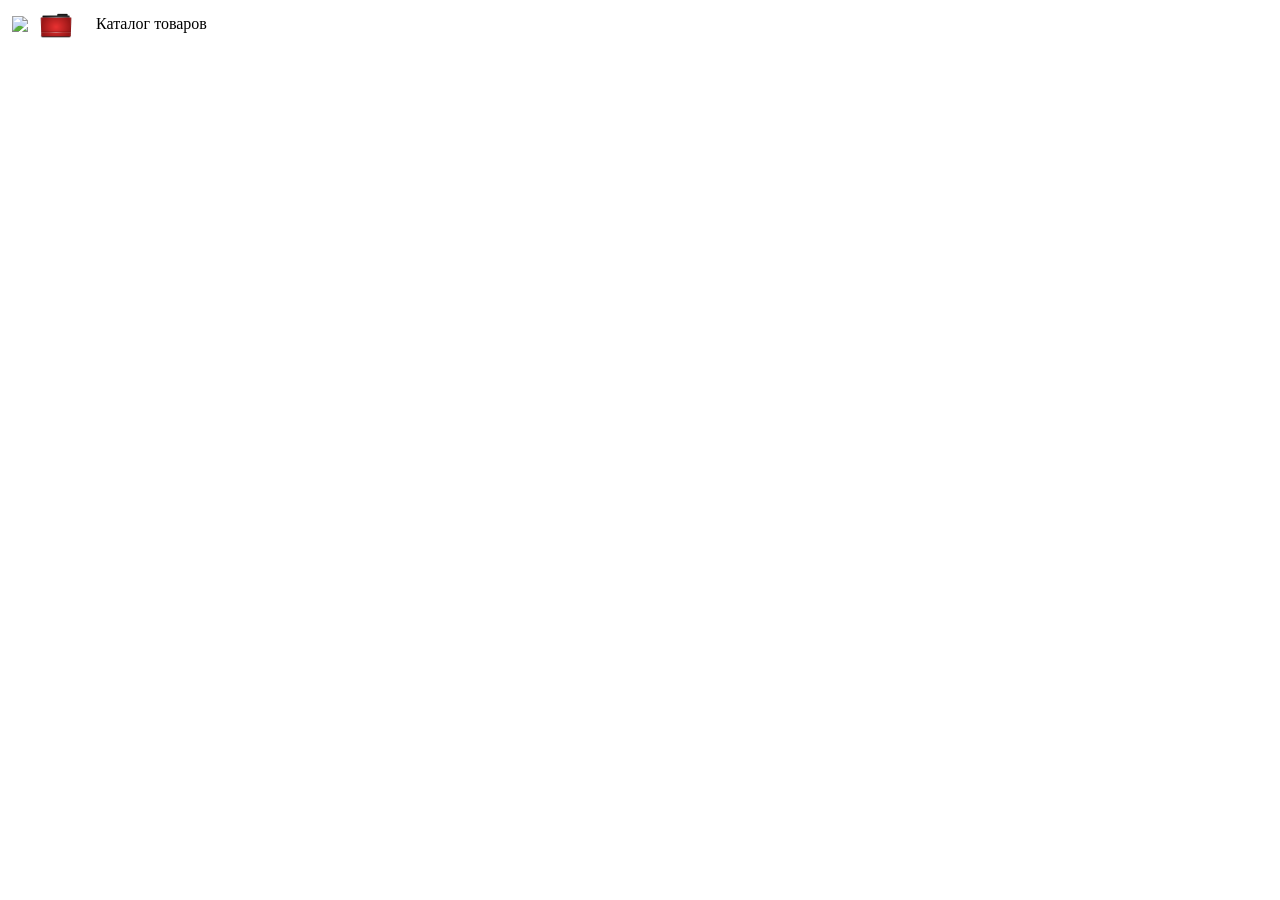
==== commit 457bf0d4: "Лабораторная работа 9" ====
--- a/index.html
+++ b/index.html
@@ -1,506 +1,12 @@
 <!DOCTYPE html>
 <html lang="ru">
-<head>
-    <meta charset="UTF-8">
-    <meta name="viewport" content="width=device-width, initial-scale=1.0">
-    <title>Главная страница</title>
-
-    <link rel="stylesheet" href="assets/style/fonts.css">
-    <link rel="stylesheet" href="assets/style/style.css">
-</head>
-
-<body class="main-page">
-    <header class="modern-header">
-        <div class="header-inner">
-            <div class="header-left">
-                <div class="burger">
-                    <span></span>
-                    <span></span>
-                    <span></span>
-                </div>
-                <span class="logo-text">IT WEBSITE</span>
-
-                <nav class="main-menu">
-                    <a href="index.html">Services</a>
-                    <a href="#">Media</a>
-                    <a href="#">Cases</a>
-                    <a href="#">FAQ</a>
-                    <a href="contacts.html">Contacts</a>
-                </nav>
-            </div>
-
-            <div class="header-right">
-                <a href="#" class="phone">+7 (999)9999999</a>
-                <a href="#" class="email">mail@mail.com</a>
-            </div>
-        </div>
-    </header>
-    
-    <div class="mobile-menu" id="mobileMenu">
-        <button class="close-btn" id="closeBtn">&times;</button>
-        <div class="mobile-logo">IT WEBSITE</div>
-        
-        <a href="index.html">Services</a>
-        <a href="#">Media</a>
-        <a href="#">Cases</a>
-        <a href="#">FAQ</a>
-        <a href="contacts.html">Contacts</a>
-
-        <div class="mobile-bottom">
-            <div class="mobile-phone">+7 (999)9999999</div>
-            <div class="mobile-email">mail@mail.com</div>
-        </div>
-    </div>
-    
-    <main class="hero">
-        <div class="hero-inner">
-            <div class="hero-left">
-                <h1 class="hero-title">
-                    Development of <span>mobile applications</span> and 
-                    <span>web services</span> of any complexity
-                </h1>
-
-                <p class="hero-subtitle">
-                    We create mobile applications for iOS, Android that transfer your business
-                    to mobile applications of your customers' devices
-                </p>
-
-                <div class="hero-form">
-                    <h3>Leave your contacts and we will call you back within 30 minutes</h3>
-
-                    <form>
-                        <div class="form-row">
-                            <input type="text" placeholder="Phone number">
-                            <input type="text" placeholder="Full name">
-                            <button class="btn-blue">Get consultation</button>
-                        </div>
-                    </form>
-                </div>
-            </div>
-
-            <div class="hero-right">
-                <div class="img-wrapper img-1">
-                    <img src="assets/images/column-left (1).webp" class="phone-img">
-                </div>
-                <div class="img-wrapper img-2"> 
-                    <img src="assets/images/column-right.webp" class="phone-img">
-                </div>
-            </div>
-        </div>
-    </main>
-    
-    <section class="dev-cycle">
-        <div class="dev-inner">
-            <div class="dev-left">
-                <h2 class="dev-title">Full development cycle</h2>
-                <p class="dev-subtext">We use proven technologies</p>
-
-                <div class="dev-block">
-                    <h3>Web</h3>
-                    <p>PHP / Javascript / Node.JS / Web Socket / Socket.io / Vue.js / Nuxt / MySQL / Laravel / GO lang / Django / Python</p>
-                </div>
-
-                <div class="dev-block">
-                    <h3>Mobile</h3>
-                    <p>Swift / Kotlin / Alamofire / Firebase / CoreData / Room / Realm / Coroutine / RxJava / RxSwift / Unit Test / Navigation</p>
-                </div>
-            </div>
-
-            <div class="dev-right">
-                <a href="#">iOS development →</a>
-                <a href="#">Android development →</a>
-                <a href="#">Web development →</a>
-                <a href="#">UI/UX design →</a>
-                <a href="#">Testing →</a>
-                <a href="#">Launch →</a>
-                <a href="#">IT consulting →</a>
-            </div>
-        </div>
-    </section>
-
-    <section class="industries">
-        <div class="industries-inner">
-            <h2 class="industries-title">
-                Developed more than <span>100</span><br> projects in <span>15</span> industries
-            </h2>
-
-            <div class="industries-grid">
-                <div class="ind-item">
-                    <img src="assets/images/social-media.png" alt="">
-                    Social media
-                </div>
-
-                <div class="ind-item">
-                    <img src="assets/images/football.png" alt="">
-                    Fitness and sport
-                </div>
-
-                <div class="ind-item">
-                    <img src="assets/images/bank.png" alt="">
-                    Bank
-                </div>
-
-                <div class="ind-item">
-                    <img src="assets/images/builder.png" alt="">
-                    Construction
-                </div>
-
-                <div class="ind-item">
-                    <img src="assets/images/console.png" alt="">
-                    Game projects
-                </div>
-
-                <div class="ind-item">
-                    <img src="assets/images/graduation-cap.png" alt="">
-                    Education
-                </div>
-
-                <div class="ind-item">
-                    <img src="assets/images/car.png" alt="">
-                    Auto, transport
-                </div>
-
-                <div class="ind-item">
-                    <img src="assets/images/healthy.png" alt="">
-                    Medicine, health
-                </div>
-
-                <div class="ind-item">
-                    <img src="assets/images/food.png" alt="">
-                    Restaurants, food delivery
-                </div>
-
-                <div class="ind-item">
-                    <img src="assets/images/marketplace.png" alt="">
-                    Marketplaces
-                </div>
-
-                <div class="ind-item">
-                    <img src="assets/images/vr-goggles.png" alt="">
-                    AR technology
-                </div>
-
-                <div class="ind-item">
-                    <img src="assets/images/tv.png" alt="">
-                    TV series
-                </div>
-
-                <div class="ind-item">
-                    <img src="assets/images/travel.png" alt="">
-                    Startups
-                </div>
-
-                <div class="ind-item">
-                    <img src="assets/images/meditation.png" alt="">
-                    Religion
-                </div>
-
-                <div class="ind-item">
-                    <img src="assets/images/online-learning.png" alt="">
-                    Online courses
-                </div>
-            </div>
-        </div>
-    </section>
-
-    #
-
-   <section class="projects">
-    <div class="projects-inner">
-        <div class="projects-header">
-            <h2>Projects we are proud of</h2>
-            <p>Our software development company is truly proud of the wonderful clients we have worked with. We enjoy a long-term partnership</p>
-        </div>
-
-        <div class="projects-header"> 
-            <div class="project-tabs">
-                <button class="tab active">I-teka</button>
-                <button class="tab">Dauletten</button>
-                <button class="tab">Guru Bosh</button>
-                <button class="tab">Santo</button>
-                <button class="tab">Home Credit Bank</button>
-                <button class="tab">BI Partners</button>
-                <button class="tab">Europharma</button>
-                <a href="#" class="view-btn">View 100 more projects</a>
-            </div>
-        </div>
-
-        <div class="project-content">
-            <div class="project-info">
-                <h3>I-teka</h3>
-                <p>The application is designed to search for drugs by availability in pharmacies in cities. During quarantine, the application helped many people, which gives more value.</p>
-                
-                <div class="project-tags">
-                    <span class="tag">Business analysis</span>
-                    <span class="tag">iOS</span>
-                    <span class="tag">Android</span>
-                    <span class="tag">QA</span>
-                    <span class="tag">UI/UX Design</span>
-                </div>
-                
-                <div class="project-meta">
-                    <div class="meta-item">
-                        <img src="assets/images/geo.png" alt="Location">
-                        <span>Kazakhstan</span>
-                    </div>
-                    <div class="meta-item">
-                        <img src="assets/images/bag.png" alt="Industry">
-                        <span>Medicine</span>
-                    </div>
-                </div>
-                
-                <div class="project-stats">
-                    <div class="stat-item">
-                        <h4>400%</h4>
-                        <p>User Growth</p>
-                    </div>
-                    <div class="stat-item">
-                        <h4>+ 200 000</h4>
-                        <p>Active Users</p>
-                    </div>
-                </div>
-                
-                <div class="project-stores">
-                    <a href="#"><img src="assets/images/AppStore.png" alt="App Store"></a>
-                    <a href="#"><img src="assets/images/GooglePlay.png" alt="Google Play"></a>
-                </div>
-            </div>
-            
-            <div class="project-images">
-                <img src="assets/images/i-teka.png" alt="I-teka App" class="proj-img left">
-            </div>
-        </div>
-    </div>
-</section>
-    <section class="cta-block">
-        <div class="cta-inner">
-            <div class="cta-left">
-                <h2>Let's discuss Your project</h2>
-                <p>Let's figure out how to create an effective application, its cost and terms of its development</p>
-            </div>
-            
-            <form class="cta-form">
-                <div class="form-field">
-                    <label for="cta-phone">Best phone number</label>
-                    <input type="text" id="cta-phone" placeholder="+7 (999) 999-99-99">
-                </div>
-                <div class="form-field">
-                    <label for="cta-name">Name</label>
-                    <input type="text" id="cta-name" placeholder="Your full name">
-                </div>
-                <button type="submit" class="cta-btn">Discuss the project</button>
-            </form>
-        </div>
-    </section>
-
-    <section class="app-stages">
-        <div class="container">
-            <h2 class="section-title">Application Development Stages</h2>
-            
-            <div class="stages-grid">
-                <div class="stage-card">
-                    <div class="stage-card-header">
-                        <img src="assets/images/plan.png" alt="Analysis">
-                        <h3>Analysis</h3>
-                    </div>
-                    <p>We write technical specifications for development, taking into account the business processes and technologies of the customer and the needs of users.</p>
-                </div>
-                
-                <div class="stage-card">
-                    <div class="stage-card-header">
-                        <img src="assets/images/design.png" alt="Design">
-                        <h3>Design</h3>
-                    </div>
-                    <p>We adapt the customer's corporate style to the platform guidelines. We draw convenient and understandable interfaces.</p>
-                </div>
-                
-                <div class="stage-card">
-                    <div class="stage-card-header">
-                        <img src="assets/images/computer coding.png" alt="Development">
-                        <h3>Development</h3>
-                    </div>
-                    <p>We create an extensible architecture, write clean and stable code. We integrate with customer technologies.</p>
-                </div>
-                
-                <div class="stage-card">
-                    <div class="stage-card-header">
-                        <img src="assets/images/copyright.png" alt="Testing">
-                        <h3>Testing</h3>
-                    </div>
-                    <p>We carry out functional testing and do bug fixes. We adapt the application to different phone resolutions.</p>
-                </div>
-                
-                <div class="stage-card">
-                    <div class="stage-card-header">
-                        <img src="assets/images/hosting.png" alt="Launching">
-                        <h3>Launching</h3>
-                    </div>
-                    <p>We design the application page and publish it in the App Store and Google Play stores.</p>
-                </div>
-                
-                <div class="stage-card">
-                    <div class="stage-card-header">
-                        <img src="assets/images/mobile setting.png" alt="Support">
-                        <h3>Support</h3>
-                    </div>
-                    <p>We monitor the stability of the application, update it for new devices and versions of iOS and Android.</p>
-                </div>
-            </div>
-        </div>
-    </section>
-
-    <section class="team-block">
-        <div class="team-inner">
-            <div class="team-info">
-                <h2>Our team</h2>
-                <p>Thousand is a full-cycle digital production company with its own product analytics, design, web and mobile development.</p>
-                
-                <div class="team-stats">
-                    <div>
-                        <span>28</span>
-                        <p>team members</p>
-                    </div>
-                    <div>
-                        <span>+100</span>
-                        <p>projects</p>
-                    </div>
-                    <div>
-                        <span>7 years</span>
-                        <p>in IT sphere</p>
-                    </div>
-                </div>
-                
-                <p>All the necessary specialists - from a designer to a tester - are on our staff. We hire the best specialists in the market. It's expensive but worth it</p>
-            </div>
-            
-            <div class="team-video">
-                <img src="assets/images/ourteamPhoto.png" alt="Our Team">
-                <button class="play-btn">▶</button>
-            </div>
-        </div>
-    </section>
-
-    <section class="book-offer">
-        <div class="book-offer__content">
-            <h2>Get the book for free by leaving your contacts</h2>
-            
-            <form class="book-offer__form">
-                <input type="text" placeholder="Phone number">
-                <input type="text" placeholder="Your full name">
-                <input type="email" placeholder="mail@mail.com">
-                <button type="submit">Send me ebook to my mail</button>
-            </form>
-        </div>
-        
-        <div class="book-offer__image">
-            <img src="assets/images/книга-2.png" alt="Free Book">
-        </div>
-    </section>
-
-    <section class="faq">
-        <h2>FAQ</h2>
-        
-        <div class="faq__grid">
-            <div class="faq__column">
-                <div class="faq__item">
-                    <button class="faq__question">
-                        <span>What is the cost of a mobile application?</span>
-                        <span>+</span>
-                    </button>
-                    <div class="faq__answer">
-                        <p></p>
-                    </div>
-                </div>
-                
-                <div class="faq__item">
-                    <button class="faq__question">
-                        <span>Do you provide a guarantee for the mobile application?</span>
-                        <span>+</span>
-                    </button>
-                    <div class="faq__answer">
-                        <p></p>
-                    </div>
-                </div>
-            </div>
-            
-            <div class="faq__column">
-                <div class="faq__item">
-                    <button class="faq__question">
-                        <span>How long will development take?</span>
-                        <span>+</span>
-                    </button>
-                    <div class="faq__answer">
-                        <p></p>
-                    </div>
-                </div>
-                
-                <div class="faq__item">
-                    <button class="faq__question">
-                        <span>I will not tell my idea, do you guarantee confidentiality?</span>
-                        <span>+</span>
-                    </button>
-                    <div class="faq__answer">
-                        <p></p>
-                    </div>
-                </div>
-            </div>
-        </div>
-    </section>
-
-    <footer class="modern-footer">
-        <div class="footer-title">IT WEBSITE</div>
-
-        <div class="footer-grid">
-            <div class="footer-item">
-                <div class="footer-label">Contact nums</div>
-                <div class="footer-value">+7 (999)9999999</div>
-            </div>
-
-            <div class="footer-item">
-                <div class="footer-label">Post</div>
-                <div class="footer-value">mail@mail.com</div>
-            </div>
-
-            <div class="footer-item">
-                <div class="footer-label">Adress</div>
-                <div class="footer-value">City, street st.90</div>
-            </div>
-
-            <div class="footer-item">
-                <div class="footer-label">Leave a request</div>
-                <div class="footer-value">Leave a request</div>
-            </div>
-        </div>
-
-        <p class="footer-bottom">We work throughout world</p>
-    </footer>
-    
-    <script>
-        const burger = document.querySelector('.burger');
-        const mobileMenu = document.getElementById('mobileMenu');
-        const closeBtn = document.getElementById('closeBtn');
-
-        burger.addEventListener('click', () => {
-            mobileMenu.classList.toggle('show');
-            burger.classList.toggle('active');
-        });
-
-        closeBtn.addEventListener('click', () => {
-            mobileMenu.classList.remove('show');
-            burger.classList.remove('active');
-        });
-        
-        
-        const faqQuestions = document.querySelectorAll('.faq__question');
-        faqQuestions.forEach(question => {
-            question.addEventListener('click', () => {
-                const answer = question.nextElementSibling;
-                const plusSpan = question.querySelector('span:last-child');
-                
-                answer.classList.toggle('open');
-                plusSpan.textContent = answer.classList.contains('open') ? '−' : '+';
-            });
-        });
-    </script>
-</body>
+    <head>
+        <meta charset="UTF-8">
+        <title>Lab9 JS</title>
+        <link rel="stylesheet" href="style.css">
+    </head>
+    <body>
+    <div id="list-items" class="list-items"></div>
+    <script type="module" src="script.js"></script>
+    </body>
 </html>
--- a/style.css
+++ b/style.css
@@ -0,0 +1,45 @@
+.list-item {
+  font-size: 16px;
+}
+
+.list-item__inner {
+  display: flex;
+  align-items: center;
+  gap: 0.5em;
+}
+
+.list-item__arrow-container {
+  width: 1.5em;
+  display: flex;
+  justify-content: center;
+}
+
+.list-item__arrow {
+  width: 1em;
+  height: 1em;
+  cursor: pointer;
+}
+
+.list-item__folder {
+  width: 2em;
+}
+
+.list-item__text {
+  display: inline-block;
+  padding-left: 1em;
+}
+
+.list-item__items {
+  padding-left: 1.5em;
+  display: none;
+}
+
+.list-item_open > .list-item__items {
+  display: block;
+}
+
+.list-item_open > .list-item__inner .list-item__arrow {
+  transform: rotate(180deg);
+}
+
+/*# sourceMappingURL=style.css.map */
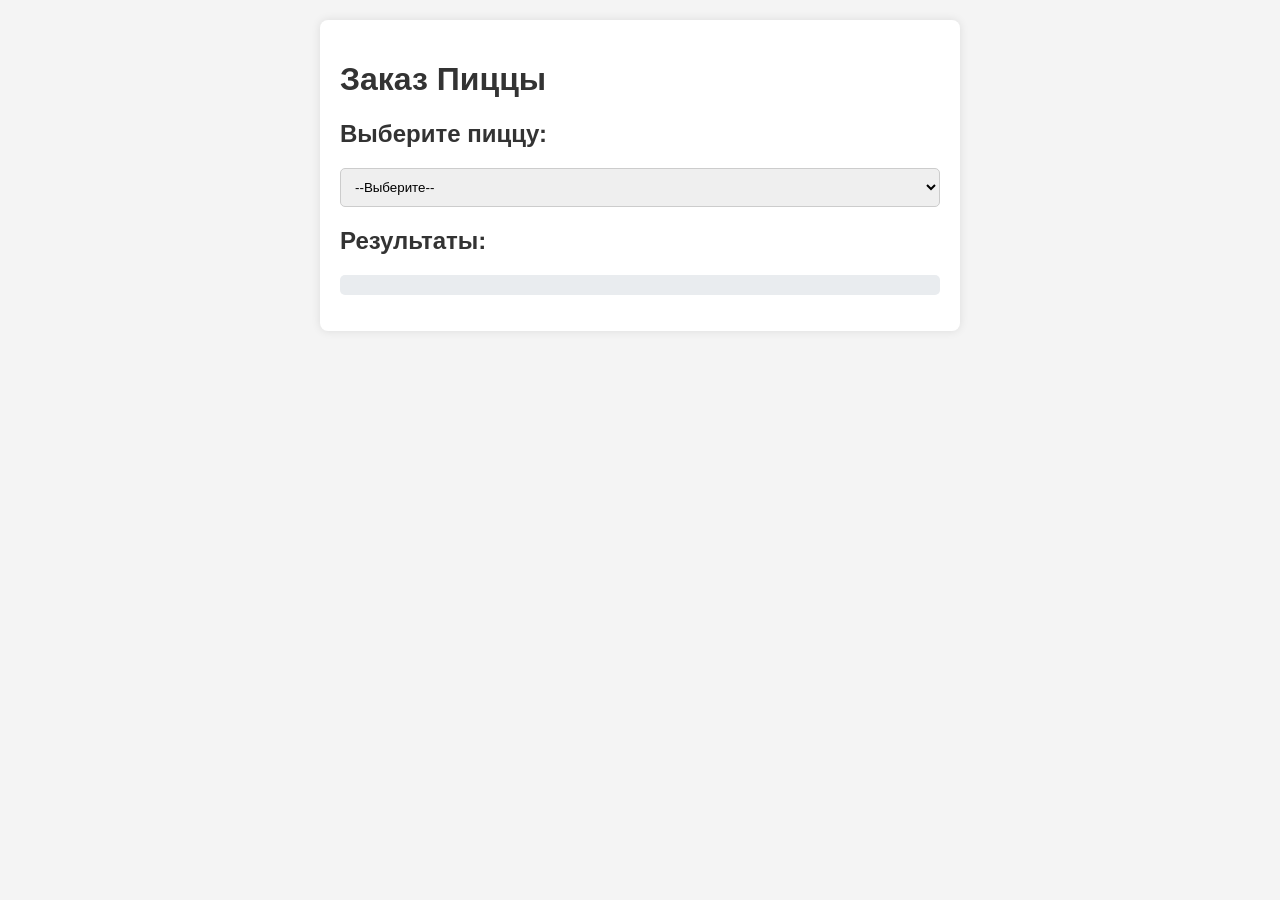
==== commit d309c10a: "lesson12: pizza order calculator" ====
--- a/index.html
+++ b/index.html
@@ -1,12 +1,47 @@
 <!DOCTYPE html>
 <html lang="ru">
-    <head>
-        <meta charset="UTF-8">
-        <title>Lab9 JS</title>
-        <link rel="stylesheet" href="style.css">
-    </head>
-    <body>
-    <div id="list-items" class="list-items"></div>
-    <script type="module" src="script.js"></script>
-    </body>
-</html>+<head>
+    <meta charset="UTF-8">
+    <meta name="viewport" content="width=device-width, initial-scale=1.0">
+    <title>Меню Пиццы</title>
+    <link rel="stylesheet" href="styles.css">
+</head>
+<body>
+    <div class="container">
+        <h1>Заказ Пиццы</h1>
+
+        <div class="menu-section">
+            <h2>Выберите пиццу:</h2>
+            <select id="pizzaType">
+                <option value="">--Выберите--</option>
+                <option value="Маргарита">Маргарита</option>
+                <option value="Пепперони">Пепперони</option>
+                <option value="Баварская">Баварская</option>
+            </select>
+        </div>
+
+        <div class="menu-section hidden" id="sizeDiv">
+            <h2>Выберите размер:</h2>
+            <select id="size">
+                <option value="">--Выберите--</option>
+                <option value="Большая">Большая</option>
+                <option value="Маленькая">Маленькая</option>
+            </select>
+        </div>
+
+        <div class="menu-section hidden" id="toppingsDiv">
+            <h2>Добавки:</h2>
+            <label><input type="checkbox" value="сливочная моцарелла"> Сливочная моцарелла</label><br />
+            <label><input type="checkbox" value="сырный борт"> Сырный борт</label><br />
+            <label><input type="checkbox" value="чедер и пармезан"> Чедер и пармезан</label><br />
+        </div>
+
+        <button id="calculateBtn" class="hidden">Рассчитать стоимость и калорийность</button>
+
+        <h2>Результаты:</h2>
+        <p id="result"></p>
+    </div>
+
+    <script src="pizza.js"></script>
+</body>
+</html>
--- a/styles.css
+++ b/styles.css
@@ -0,0 +1,54 @@
+body {
+    font-family: Arial, sans-serif;
+    background-color: #f4f4f4;
+    margin: 0;
+    padding: 20px;
+}
+
+.container {
+    max-width: 600px;
+    margin: auto;
+    background: #fff;
+    padding: 20px;
+    border-radius: 8px;
+    box-shadow: 0 0 10px rgba(0, 0, 0, 0.1);
+}
+
+h1, h2 {
+    color: #333;
+}
+
+.menu-section {
+    margin-bottom: 20px;
+}
+
+select {
+    width: 100%;
+    padding: 10px;
+    border-radius: 5px;
+    border: 1px solid #ccc;
+}
+
+button {
+    background-color: #28a745;
+    color: white;
+    padding: 10px;
+    border: none;
+    border-radius: 5px;
+    cursor: pointer;
+}
+
+button:hover {
+    background-color: #218838;
+}
+
+.hidden {
+    display: none;
+}
+
+#result {
+    background-color: #e9ecef;
+    padding: 10px;
+    border-radius: 5px;
+    white-space: pre-line;
+}
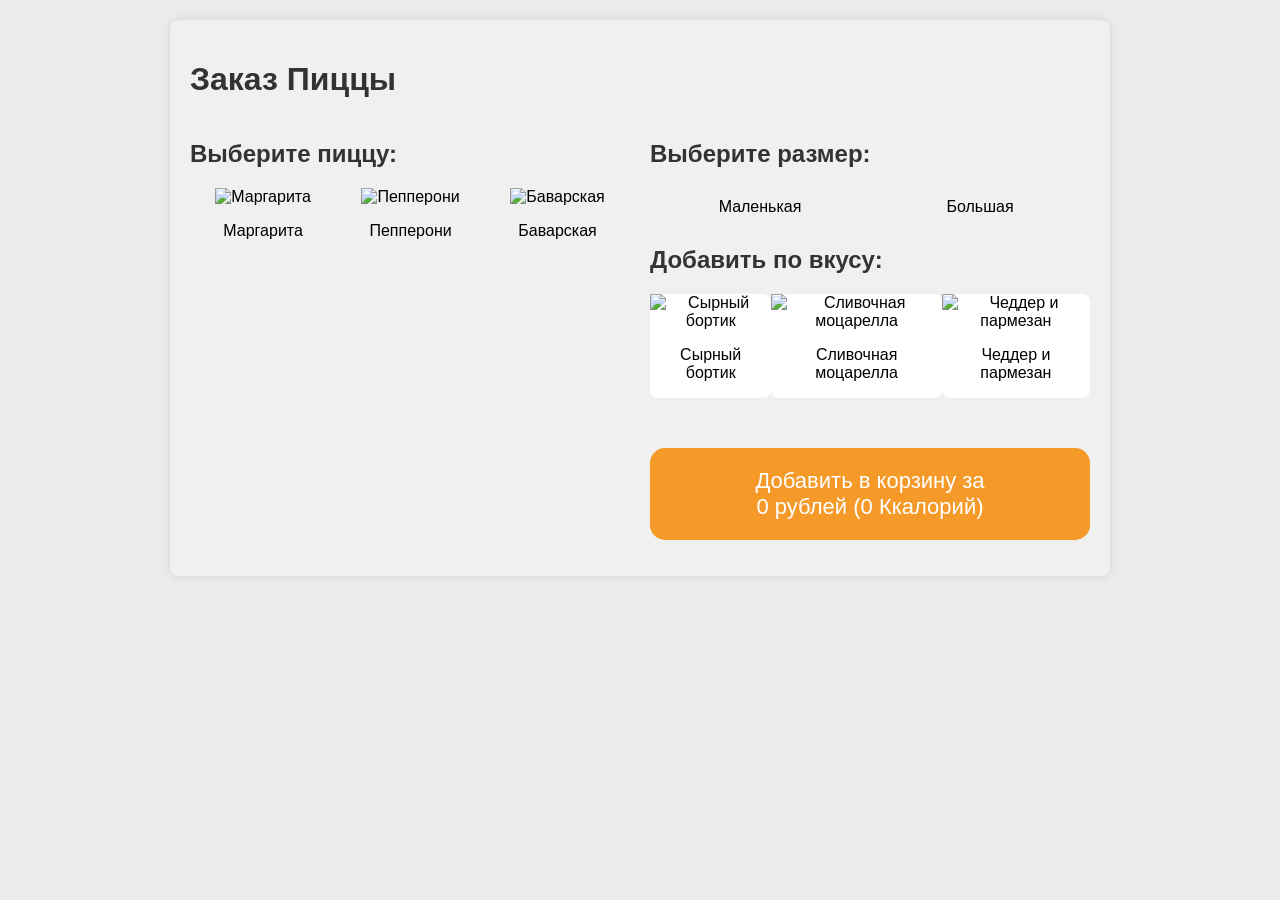
==== commit e5bfac0e: "lesson13: pizza order with image cards and live price" ====
--- a/index.html
+++ b/index.html
@@ -9,39 +9,67 @@
 <body>
     <div class="container">
         <h1>Заказ Пиццы</h1>
-
-        <div class="menu-section">
-            <h2>Выберите пиццу:</h2>
-            <select id="pizzaType">
-                <option value="">--Выберите--</option>
-                <option value="Маргарита">Маргарита</option>
-                <option value="Пепперони">Пепперони</option>
-                <option value="Баварская">Баварская</option>
-            </select>
+        <div class="menu">
+            <!-- Левая часть: Выбор пиццы -->
+            <div class="pizza-selection">
+                <h2>Выберите пиццу:</h2>
+                <div class="pizza-images">
+                    <div class="pizza-item" data-type="Маргарита">
+                        <img src="assets/img/марго.avif" alt="Маргарита" class="pizza-image">
+                        <p>Маргарита</p>
+                    </div>
+                    <div class="pizza-item" data-type="Пепперони">
+                        <img src="assets/img/пепа.avif" alt="Пепперони" class="pizza-image">
+                        <p>Пепперони</p>
+                    </div>
+                    <div class="pizza-item" data-type="Баварская">
+                        <img src="assets/img/бавар.avif" alt="Баварская" class="pizza-image">
+                        <p>Баварская</p>
+                    </div>
+                </div>
+            </div>
+            <!-- Правая часть: Выбор параметров -->
+            <div class="order-details">
+                <!-- Выбор размера -->
+                <div id="sizeDiv">
+                    <h2>Выберите размер:</h2>
+                    <div class="size-selector">
+                        <label class="size-option">
+                            <input type="radio" name="size" value="Маленькая">
+                            <span>Маленькая</span>
+                        </label>
+                        <label class="size-option">
+                            <input type="radio" name="size" value="Большая">
+                            <span>Большая</span>
+                        </label>
+                    </div>
+                </div>
+                <!-- Добавки -->
+                <div id="toppingsDiv">
+                    <h2>Добавить по вкусу:</h2>
+                    <div class="topping-images">
+                        <div class="topping-item" data-topping="сырный борт">
+                            <img src="assets/img/борт.png" alt="Сырный бортик">
+                            <p>Сырный <br>бортик</p>
+                        </div>
+                        <div class="topping-item" data-topping="сливочная моцарелла">
+                            <img src="assets/img/моц.png" alt="Сливочная моцарелла">
+                            <p>Сливочная <br>моцарелла</p>
+                        </div>
+                        <div class="topping-item" data-topping="чедер и пармезан">
+                            <img src="assets/img/чедр.png" alt="Чеддер и пармезан">
+                            <p>Чеддер и <br>пармезан</p>
+                        </div>
+                    </div>
+                </div>
+                <!-- Кнопка расчета -->
+                <button id="calculateBtn">Добавить в корзину за <br>
+                    <span id="price">0</span> рублей (<span id="calories">0</span> Ккалорий)
+                </button>
+            </div>
         </div>
-
-        <div class="menu-section hidden" id="sizeDiv">
-            <h2>Выберите размер:</h2>
-            <select id="size">
-                <option value="">--Выберите--</option>
-                <option value="Большая">Большая</option>
-                <option value="Маленькая">Маленькая</option>
-            </select>
-        </div>
-
-        <div class="menu-section hidden" id="toppingsDiv">
-            <h2>Добавки:</h2>
-            <label><input type="checkbox" value="сливочная моцарелла"> Сливочная моцарелла</label><br />
-            <label><input type="checkbox" value="сырный борт"> Сырный борт</label><br />
-            <label><input type="checkbox" value="чедер и пармезан"> Чедер и пармезан</label><br />
-        </div>
-
-        <button id="calculateBtn" class="hidden">Рассчитать стоимость и калорийность</button>
-
-        <h2>Результаты:</h2>
         <p id="result"></p>
     </div>
-
     <script src="pizza.js"></script>
 </body>
 </html>
--- a/styles.css
+++ b/styles.css
@@ -1,14 +1,14 @@
 body {
     font-family: Arial, sans-serif;
-    background-color: #f4f4f4;
+    background-color: #ebebeb;
     margin: 0;
     padding: 20px;
 }
 
 .container {
-    max-width: 600px;
+    max-width: 900px;
     margin: auto;
-    background: #fff;
+    background-color: #f0f0f0;
     padding: 20px;
     border-radius: 8px;
     box-shadow: 0 0 10px rgba(0, 0, 0, 0.1);
@@ -18,37 +18,102 @@
     color: #333;
 }
 
-.menu-section {
-    margin-bottom: 20px;
+.menu {
+    display: flex;
 }
 
-select {
-    width: 100%;
-    padding: 10px;
-    border-radius: 5px;
-    border: 1px solid #ccc;
+.pizza-selection {
+    flex: 1;
+}
+
+.order-details {
+    flex: 1;
+    padding-left: 20px;
+}
+
+.pizza-images {
+    display: flex;
+    justify-content: space-around;
+}
+
+.pizza-item {
+    text-align: center;
+    cursor: pointer;
+}
+
+.pizza-item.selected {
+    background-color: #d3d3d3;
+    border-radius: 8px;
+}
+
+.pizza-image {
+    width: 160px;
+    height: auto;
+}
+
+.topping-images {
+    display: flex;
+    justify-content: space-around;
+}
+
+.topping-item {
+    text-align: center;
+    cursor: pointer;
+    background-color: #fff;
+    border-radius: 8px;
+}
+
+.topping-item.selected {
+    background-color: #d3d3d3;
+    border-radius: 8px;
+}
+
+.topping-images img {
+    width: 127px;
+    height: auto;
 }
 
 button {
-    background-color: #28a745;
+    background-color: #f59a29;
+    font-size: 22px;
     color: white;
-    padding: 10px;
+    padding: 20px;
     border: none;
-    border-radius: 5px;
+    border-radius: 15px;
     cursor: pointer;
+    margin-top: 50px;
+    width: 100%;
+    display: block;
 }
 
 button:hover {
-    background-color: #218838;
+    background-color: #d77d10;
 }
 
-.hidden {
+.size-selector {
+    display: flex;
+    border-radius: 25px;
+    overflow: hidden;
+    width: 100%;
+}
+
+.size-option {
+    flex: 1;
+    text-align: center;
+    cursor: pointer;
+    padding: 10px;
+    background-color: #f0f0f0;
+    transition: background-color 0.3s;
+}
+
+.size-option input {
     display: none;
 }
 
-#result {
-    background-color: #e9ecef;
-    padding: 10px;
-    border-radius: 5px;
-    white-space: pre-line;
+.size-option:hover {
+    background-color: #e0e0e0;
 }
+
+.size-option.selected {
+    background-color: #d2d2d2;
+}
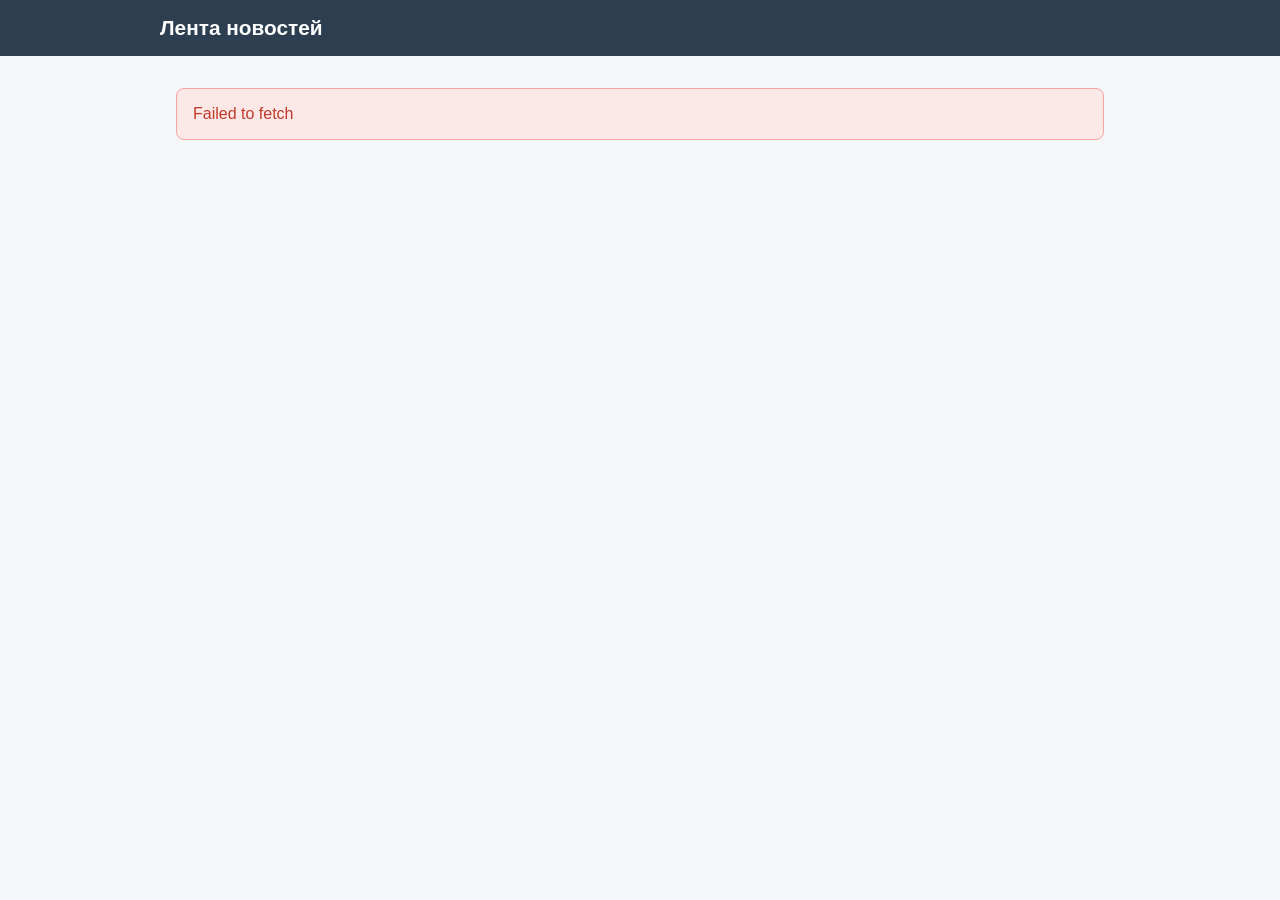
==== commit 2faf6810: "lesson14: async posts viewer with pagination" ====
--- a/index.html
+++ b/index.html
@@ -1,75 +1,25 @@
 <!DOCTYPE html>
 <html lang="ru">
 <head>
-    <meta charset="UTF-8">
-    <meta name="viewport" content="width=device-width, initial-scale=1.0">
-    <title>Меню Пиццы</title>
-    <link rel="stylesheet" href="styles.css">
+  <meta charset="UTF-8" />
+  <meta name="viewport" content="width=device-width, initial-scale=1.0" />
+  <title>Лента новостей</title>
+  <link rel="stylesheet" href="src/styles.css" />
 </head>
 <body>
-    <div class="container">
-        <h1>Заказ Пиццы</h1>
-        <div class="menu">
-            <!-- Левая часть: Выбор пиццы -->
-            <div class="pizza-selection">
-                <h2>Выберите пиццу:</h2>
-                <div class="pizza-images">
-                    <div class="pizza-item" data-type="Маргарита">
-                        <img src="assets/img/марго.avif" alt="Маргарита" class="pizza-image">
-                        <p>Маргарита</p>
-                    </div>
-                    <div class="pizza-item" data-type="Пепперони">
-                        <img src="assets/img/пепа.avif" alt="Пепперони" class="pizza-image">
-                        <p>Пепперони</p>
-                    </div>
-                    <div class="pizza-item" data-type="Баварская">
-                        <img src="assets/img/бавар.avif" alt="Баварская" class="pizza-image">
-                        <p>Баварская</p>
-                    </div>
-                </div>
-            </div>
-            <!-- Правая часть: Выбор параметров -->
-            <div class="order-details">
-                <!-- Выбор размера -->
-                <div id="sizeDiv">
-                    <h2>Выберите размер:</h2>
-                    <div class="size-selector">
-                        <label class="size-option">
-                            <input type="radio" name="size" value="Маленькая">
-                            <span>Маленькая</span>
-                        </label>
-                        <label class="size-option">
-                            <input type="radio" name="size" value="Большая">
-                            <span>Большая</span>
-                        </label>
-                    </div>
-                </div>
-                <!-- Добавки -->
-                <div id="toppingsDiv">
-                    <h2>Добавить по вкусу:</h2>
-                    <div class="topping-images">
-                        <div class="topping-item" data-topping="сырный борт">
-                            <img src="assets/img/борт.png" alt="Сырный бортик">
-                            <p>Сырный <br>бортик</p>
-                        </div>
-                        <div class="topping-item" data-topping="сливочная моцарелла">
-                            <img src="assets/img/моц.png" alt="Сливочная моцарелла">
-                            <p>Сливочная <br>моцарелла</p>
-                        </div>
-                        <div class="topping-item" data-topping="чедер и пармезан">
-                            <img src="assets/img/чедр.png" alt="Чеддер и пармезан">
-                            <p>Чеддер и <br>пармезан</p>
-                        </div>
-                    </div>
-                </div>
-                <!-- Кнопка расчета -->
-                <button id="calculateBtn">Добавить в корзину за <br>
-                    <span id="price">0</span> рублей (<span id="calories">0</span> Ккалорий)
-                </button>
-            </div>
-        </div>
-        <p id="result"></p>
+  <header>
+    <div class="header-inner">
+      <h1>Лента новостей</h1>
     </div>
-    <script src="pizza.js"></script>
+  </header>
+
+  <main class="container">
+    <div id="loader" class="loader">Загрузка...</div>
+    <div id="error-msg" class="error hidden"></div>
+    <div id="posts-list" class="posts-grid hidden"></div>
+    <div id="pagination" class="pagination hidden"></div>
+  </main>
+
+  <script src="src/index.js"></script>
 </body>
 </html>
--- a/src/styles.css
+++ b/src/styles.css
@@ -0,0 +1,171 @@
+* { box-sizing: border-box; margin: 0; padding: 0; }
+
+body {
+  font-family: 'Segoe UI', sans-serif;
+  background: #f4f6f8;
+  color: #1a1a1a;
+  min-height: 100vh;
+}
+
+header {
+  background: #2c3e50;
+  color: #fff;
+  padding: 16px 24px;
+  position: sticky;
+  top: 0;
+  z-index: 10;
+}
+
+.header-inner {
+  max-width: 960px;
+  margin: 0 auto;
+  display: flex;
+  align-items: center;
+}
+
+header h1 { font-size: 1.3rem; }
+
+.back-link {
+  color: #a8c6df;
+  text-decoration: none;
+  font-size: 0.95rem;
+  transition: color 0.2s;
+}
+
+.back-link:hover { color: #fff; }
+
+.container {
+  max-width: 960px;
+  margin: 32px auto;
+  padding: 0 16px;
+}
+
+.loader {
+  text-align: center;
+  padding: 60px;
+  color: #666;
+  font-size: 1.1rem;
+}
+
+.error {
+  background: #fde8e8;
+  border: 1px solid #f5a5a5;
+  border-radius: 8px;
+  padding: 16px;
+  color: #c0392b;
+}
+
+.posts-grid {
+  display: grid;
+  grid-template-columns: repeat(auto-fill, minmax(280px, 1fr));
+  gap: 20px;
+}
+
+.post-card {
+  background: #fff;
+  border-radius: 10px;
+  padding: 20px;
+  box-shadow: 0 2px 8px rgba(0,0,0,0.06);
+  display: flex;
+  flex-direction: column;
+  gap: 10px;
+  transition: box-shadow 0.2s;
+}
+
+.post-card:hover { box-shadow: 0 6px 20px rgba(0,0,0,0.1); }
+
+.post-id {
+  font-size: 0.75rem;
+  color: #aaa;
+  font-weight: 600;
+  letter-spacing: 0.05em;
+}
+
+.post-title {
+  font-size: 1rem;
+  font-weight: 700;
+  line-height: 1.4;
+  color: #1a1a1a;
+}
+
+.post-body {
+  font-size: 0.9rem;
+  color: #666;
+  line-height: 1.5;
+  flex: 1;
+}
+
+.read-link {
+  color: #2980b9;
+  text-decoration: none;
+  font-size: 0.9rem;
+  font-weight: 600;
+}
+
+.read-link:hover { text-decoration: underline; }
+
+.pagination {
+  display: flex;
+  flex-wrap: wrap;
+  gap: 8px;
+  justify-content: center;
+  margin-top: 32px;
+}
+
+.pagination button {
+  padding: 8px 14px;
+  border: 1px solid #d0d0d0;
+  background: #fff;
+  border-radius: 6px;
+  cursor: pointer;
+  font-size: 0.9rem;
+  transition: background 0.15s, border-color 0.15s;
+}
+
+.pagination button:hover { background: #eaf2fb; border-color: #2980b9; }
+.pagination button.active { background: #2980b9; color: #fff; border-color: #2980b9; }
+
+/* Article page */
+.article-container { max-width: 720px; }
+
+.article-title {
+  font-size: 1.6rem;
+  line-height: 1.35;
+  margin: 12px 0 20px;
+  color: #1a1a1a;
+}
+
+.article-body {
+  font-size: 1rem;
+  line-height: 1.8;
+  color: #444;
+  margin-bottom: 40px;
+}
+
+.comments-heading {
+  font-size: 1.2rem;
+  margin-bottom: 20px;
+  padding-bottom: 10px;
+  border-bottom: 2px solid #e8e8e8;
+}
+
+.comment {
+  background: #fff;
+  border-radius: 8px;
+  padding: 16px;
+  margin-bottom: 12px;
+  box-shadow: 0 1px 4px rgba(0,0,0,0.05);
+}
+
+.comment-author {
+  font-size: 0.85rem;
+  color: #888;
+  margin-bottom: 8px;
+}
+
+.comment-author a { color: #2980b9; text-decoration: none; }
+.comment-author a:hover { text-decoration: underline; }
+
+.comment-body { font-size: 0.9rem; color: #555; line-height: 1.6; }
+
+.hidden { display: none; }
